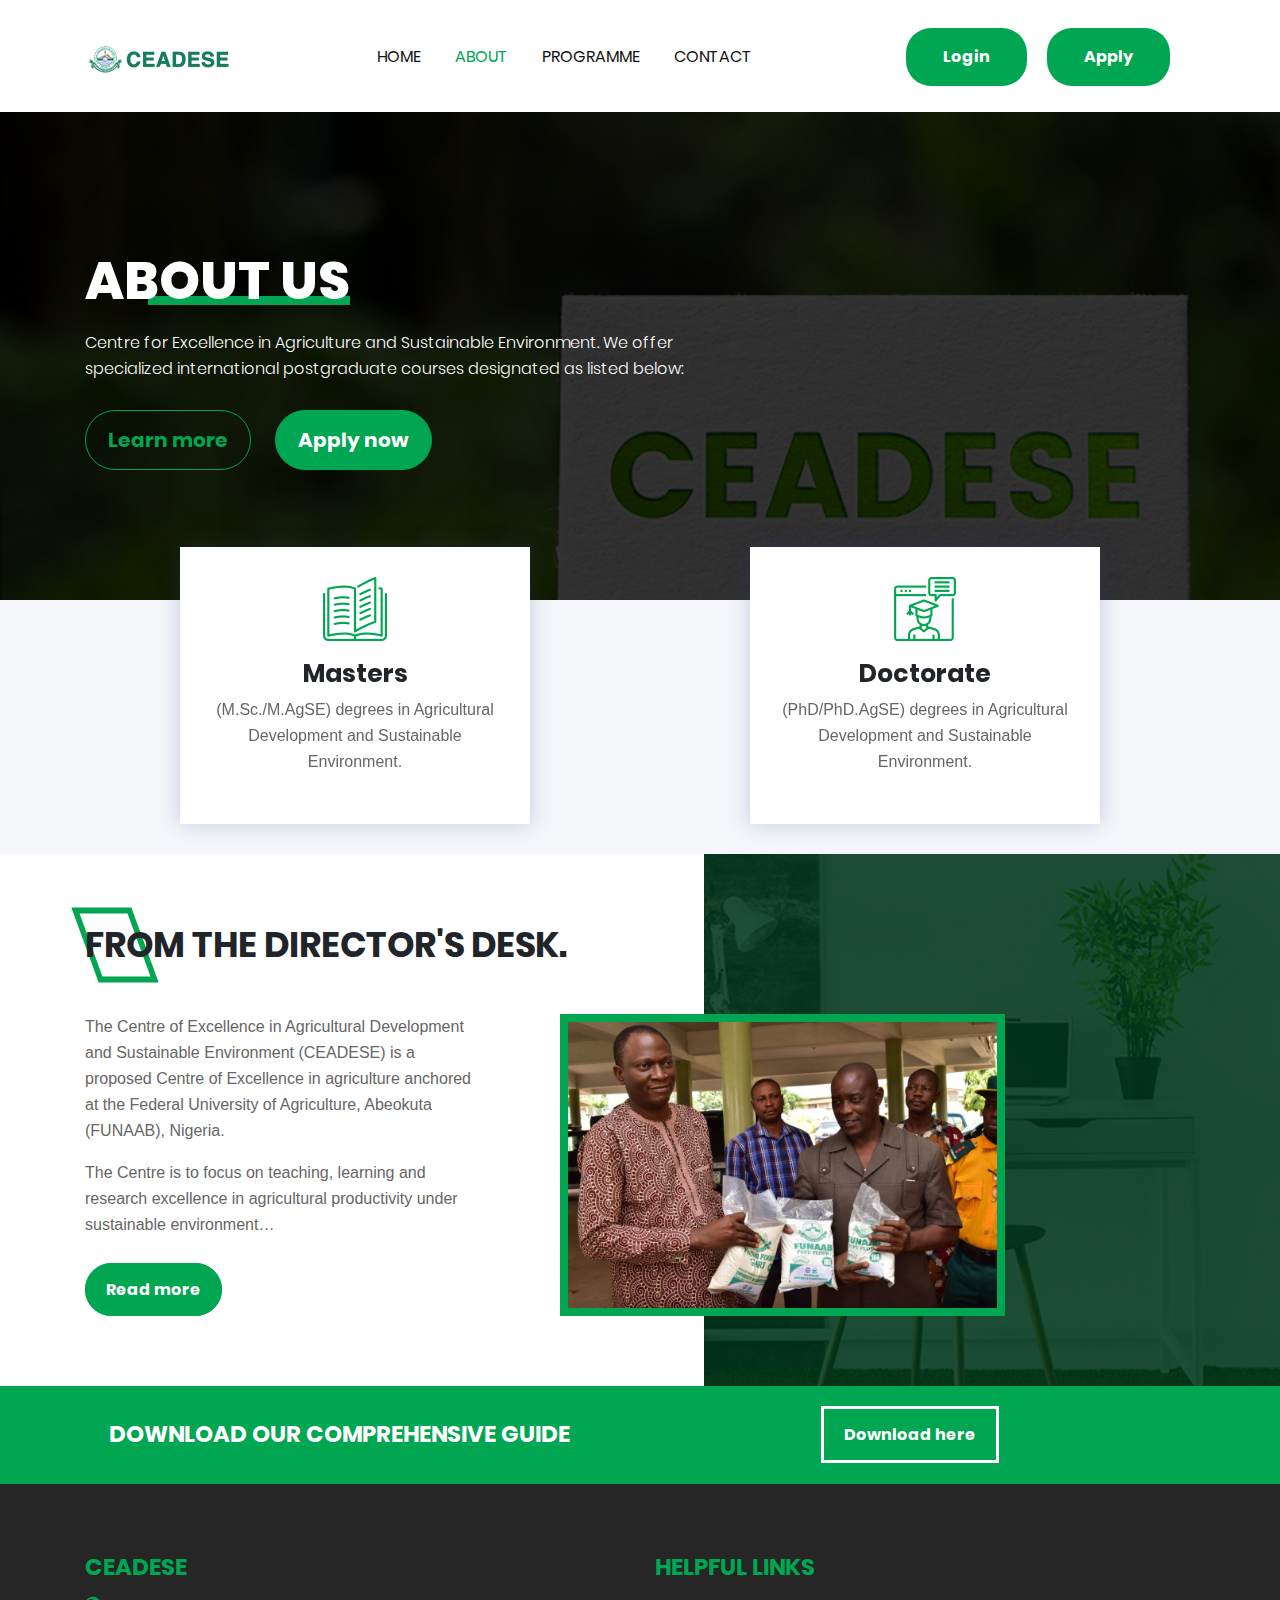
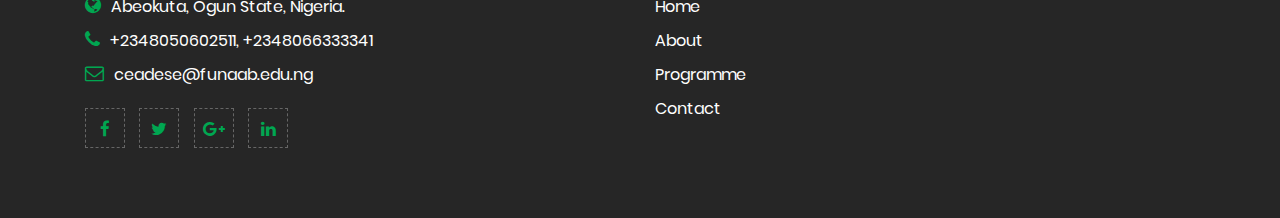
==== about.html @ 285dcae2 "Frontend design for CEADESE FUNAAB... Project by OLALINK TECHNOLOGY." ====
<!DOCTYPE html>
<html lang="en">

<head>
    <meta charset="UTF-8">
    <meta name="viewport" content="width=device-width, initial-scale=1, shrink-to-fit=no">
    <title>CEADESE About</title>
    <!--font-awesome icons link-->
    <link rel="stylesheet" href="css/font-awesome.min.css">

    <!-- Bootstrap CSS -->
    <link rel="stylesheet" href="css/bootstrap.min.css">
    <link rel="stylesheet" href="css/slick.css">
    <link rel="stylesheet" href="css/venobox.css">
    <link rel="stylesheet" href="css/style.css">
    <link rel="stylesheet" href="css/responsive.css">
</head>

<body id="inner">
    <!-- NAVBER AREA START -->
    <nav class="navbar navbar-expand-lg navbar-light bg-light sticky-top">
        <div class="container">
            <a class="navbar-brand" href="index.html"><img src="images/logoc.png" alt="logo"></a>
            <button class="navbar-toggler" type="button" data-toggle="collapse" data-target="#navbarSupportedContent" aria-controls="navbarSupportedContent" aria-expanded="false" aria-label="Toggle navigation">
                <i class="fa fa-bars" aria-hidden="true"></i>
            </button>

            <div class="collapse navbar-collapse menu-main" id="navbarSupportedContent">
                <ul class="navbar-nav ml-auto menu-item">
                    <li class="nav-item">
                        <a class="nav-link " href="index.html">HOME</a>
                    </li>
                    <li class="nav-item">
                        <a class="nav-link status" href="about.html">ABOUT</a>
                    </li>
                    <li class="nav-item">
                        <a class="nav-link" href="course.html">PROGRAMME</a>
                    </li>
                    <li class="nav-item">
                        <a class="nav-link" href="contact.html">CONTACT</a>
                    </li>    
                </ul>
                <ul class="navbar-nav ml-auto menu-item">
                    <li class="nav-item new_navbtn" style="padding:0 20px 0 20px;">
                        <a class="nav-link" href="apply.html">Login</a>
                    </li>
                    <li class="nav-item new_navbtn" style="margin-left: 20px; padding:0 20px 0 20px;">
                        <a class="nav-link" href="apply.html" >Apply</a>
                    </li>
                </ul>
            </div>
        </div>
    </nav>
    <!-- NAVBER AREA END -->
  
    <!-- BANNER AREA START -->
    <section id="banner">

        <div class="full_slider">
            <div class="slider">
                <div class="container prob">
                    <div class="row">
                        <div class="col-lg-12">
                            <div class="bnr_text">
                                <h1> ABOUT US</h1>
                                <p>Centre for Excellence in Agriculture and Sustainable Environment.  We offer specialized international postgraduate courses designated as listed below:</p>
                                <a class="start_course" href="apply.html">Learn more</a>
                                <a class="start_course1" href="apply.html">Apply now</a>

                            </div>
                        </div>
                    </div>
                </div>
            </div>
            
        </div>
    </section>
    <!-- BANNER AREA END -->

    <br>
    <br>

     <!-- OVERVIEW AREA START -->
     <section id="overview">
        <div class="top-a">
            <div class="container">
                <div class="row">
                    <div class="col-lg-4 col-md-6 col-sm-10 m-sm-auto text-center">
                        <div class="overview-item">
                            <img src="images/over2.png" alt="overview-img">
                            <h3>Masters  </h3>
                            <p>(M.Sc./M.AgSE) degrees in Agricultural Development and Sustainable Environment.</p>                           
                        </div>
                    </div>
                    <div class="col-lg-4 col-md-6 col-sm-10 m-sm-auto text-center">
                        <div class="overview-item">
                            <img src="images/over3.png" alt="overview-img">
                            <h3> Doctorate  </h3>
                            <p>(PhD/PhD.AgSE) degrees in Agricultural Development and Sustainable Environment.</p>
                        </div>
                    </div>
                </div>
            </div>
        </div>
    </section>
    <!-- OVERVIEW AREA END -->

    <!-- ABOUT AREA START -->
    <section id="about">
        <div class="backtotop">
            <a href="#banner"><i class="fa fa-chevron-up" aria-hidden="true"></i></a>
        </div>
        <div class="container zindex">
            <div class="row">
                <div class="col-lg-12 header-style mobile-device">
                    <h3>FROM THE DIRECTOR'S DESK<span>.</span></h3>
                </div>
            </div>
            <div class="row">
                <div class="col-lg-10">
                    <div class="row">
                        <div class="col-lg-6 about-text mobile-device2">
                           
                            <p>The Centre of Excellence in Agricultural Development and Sustainable Environment (CEADESE) is a proposed Centre of Excellence in agriculture anchored at the Federal University of Agriculture, Abeokuta (FUNAAB), Nigeria. </p>
                            <p class="a-p-b">The Centre is to focus on teaching, learning and research excellence in agricultural productivity under sustainable environment…</p>
                            <a class="venobox"  href="https://ceadese.unaab.edu.ng/beta/">
                                Read more</a>
                        </div>
                        <div class="col-lg-6 about-img">
                            <img src="images/dir2.jpeg" alt="about-img" class="img-fluid w-100">
                        
                        </div>
                    </div>
                </div>
            </div>
        </div>
    </section>
    <!-- ABOUT AREA END -->
     <!-- INSTRUCTOR AREA START -->
     <section id="instructor">
        <div class="container">
            <div class="row">
                <div class="col-lg-7 col-sm-12 col-md-8 m-auto">
                    <div class="in-item">
                        <h3>Download our comprehensive guide</h3>
                    </div>
                </div>
                <div class="col-lg-4 col-sm-5 col-md-3 m-sm-auto in-btn-pa in-item">
                    <a href="#">Download here</a>
                </div>
            </div>
        </div>
    </section>
    <!-- INSTRUCTOR AREA END -->

    <!-- FOOTER AREA START -->
    <section id="footer">
        <div class="container">
            <div class="row">
                <div class="col-lg-6 col-sm-6 footer-text">
                    <div class="links">
                        <h3>CEADESE</h3>
                        <ul>
                            <li><a href="#" class="mov-it2"><i class="fa fa-globe" aria-hidden="true"></i>
                                    Abeokuta, Ogun State, Nigeria.</a></li>
                            <li><a href="#" class="mov-it2"><i class="fa fa-phone" aria-hidden="true"></i>
                                +2348050602511, +2348066333341</a></li>
                            <li><a href="#" class="mov-it2"><i class="fa fa-envelope-o" aria-hidden="true"></i>
                                ceadese@funaab.edu.ng</a></li>
                        </ul>
                        <div class="footer-social">
                            <a href="#"><i class="fa fa-facebook" aria-hidden="true"></i></a>
                            <a href="#"><i class="fa fa-twitter" aria-hidden="true"></i></a>
                            <a href="#"><i class="fa fa-google-plus" aria-hidden="true"></i></a>
                            <a href="#"><i class="fa fa-linkedin" aria-hidden="true"></i></a>
                        </div>
                    </div>
                </div>
                <div class="col-lg-3 col-sm-6 footer-text">
                    <div class="links">
                        <h3>HELPFUL LINKS</h3>
                        <ul>
                            <li><a href="index.html">Home</a></li>
                            <li><a href="about.html">About</a></li>
                            <li><a href="course.html">Programme</a></li>
                            <li><a href="contact.html">Contact</a></li>
                        </ul>
                    </div>
                </div>
            </div>
        </div>
    </section>
    <!-- FOOTER AREA END -->

    <!-- Optional JavaScript -->
    <script src="js/jquery-3.3.1.min.js"></script>
    <script src="js/bootstrap.min.js"></script>
    <script src="js/slick.min.js"></script>
    <script src="js/jquery.isotope.min.js"></script>
    <script src="js/venobox.min.js"></script>
    <script src="js/countdown.min.js"></script>
    <script src="js/calender.js"></script>
    <script src="js/custom.js"></script>
</body>
</html>
---- css/venobox.css ----
/* ------ venobox.css --------*/
.vbox-overlay *, .vbox-overlay *:before, .vbox-overlay *:after{
    -webkit-backface-visibility: hidden;
    -webkit-box-sizing:border-box;
    -moz-box-sizing:border-box;
    box-sizing:border-box;

}
.vbox-overlay{
    display: -webkit-flex;
    display: flex;
    -webkit-flex-direction: column;
    flex-direction: column;
    -webkit-justify-content: center;
    justify-content: center;
    -webkit-align-items: center;
    align-items: center;
    position: fixed;
    left: 0;
    top: 0;
    bottom: 0;
    right: 0;
    z-index: 1040;
    -webkit-transform:translateZ(1000px);
    transform: translateZ(1000px);
    transform-style: preserve-3d;
}

/* ----- navigation ----- */
.vbox-title{
    width: 100%;
    height: 40px;
    float: left;
    text-align: center;
    line-height: 28px;
    font-size: 12px;
    padding: 6px 40px;
    overflow: hidden;
    position: fixed;
    display: none;
    left: 0;
    z-index: 1050;
}
.vbox-close{
    cursor: pointer;
    position: fixed;
    top: -1px;
    right: 0;
    width: 50px;
    height: 40px;
    padding: 6px;
    display: block;
    background-position:10px center;
    overflow: hidden;
    font-size: 24px;
    line-height: 1;
    text-align: center;
    z-index: 1050;
}
.vbox-num{
    cursor: pointer;
    position: fixed;
    left: 0;
    height: 40px;
    display: block;
    overflow: hidden;
    line-height: 28px;
    font-size: 12px;
    padding: 6px 10px;
    display: none;
    z-index: 1050;
}
/* ----- navigation ARROWS ----- */
.vbox-next, .vbox-prev{
    position: fixed;
    top: 50%;
    margin-top: -15px;
    overflow: hidden;
    cursor: pointer;
    display: block;
    width: 45px;
    height: 45px;
    z-index: 1050;
}
.vbox-next span, .vbox-prev span{
    position: relative;
    width: 20px;
    height: 20px;
    border: 2px solid transparent;
    border-top-color: #B6B6B6;
    border-right-color: #B6B6B6;
    text-indent: -100px;
    position: absolute;
    top: 8px;
    display: block;
}
.vbox-prev{
    left: 15px;
}
.vbox-next{
    right: 15px;
}
.vbox-prev span{
    left: 10px;
    -ms-transform: rotate(-135deg);
    -webkit-transform: rotate(-135deg);
    transform: rotate(-135deg);
}
.vbox-next span{
    -ms-transform: rotate(45deg);
    -webkit-transform: rotate(45deg);
    transform: rotate(45deg);
    right: 10px;
}
/* ------- inline window ------ */
.vbox-inline{
    width: 420px;
    height: 315px;
    height: 70vh;
    padding: 10px;
    background: #fff;
    margin: 0 auto;
    overflow: auto;
    text-align: left;
}
/* ------- Video & iFrames window ------ */
.venoframe{
    max-width: 100%;
    width: 100%;
    border: none;
    width: 100%;
    height: 260px;
    height: 70vh;
}
.venoframe.vbvid{
    height: 260px;
}
@media (min-width: 768px) {
    .venoframe, .vbox-inline{
        width: 90%;
        height: 360px;
        height: 70vh;
    }
    .venoframe.vbvid{
        width: 640px;
        height: 360px;
    }
}
@media (min-width: 992px) {
    .venoframe, .vbox-inline{
        max-width: 1200px;
        width: 80%;
        height: 540px;
        height: 70vh;
    }
    .venoframe.vbvid{
        width: 960px;
        height: 540px;
    }
}
/* 
Please do NOT edit this part! 
or at least read this note: http://i.imgur.com/7C0ws9e.gif
*/
.vbox-open{
    overflow: hidden;
}
.vbox-container{
    position: absolute;
    left: 0;
    right: 0;
    top: 0;
    bottom: 0;
    overflow-x: hidden;
    overflow-y: scroll;
    overflow-scrolling: touch;
    -webkit-overflow-scrolling: touch;
    z-index: 20;
    max-height: 100%;

}

.vbox-content{
    text-align: center;
    float: left;
    width: 100%;
    position: relative;
    overflow: hidden;
    padding: 20px 10px;
}
.vbox-container img{
    max-width: 100%;
    height: auto;
}
.figlio{
    box-shadow: 0 0 12px rgba(0,0,0,0.19), 0 6px 6px rgba(0,0,0,0.23);
    max-width: 100%;
    text-align: initial;
}
img.figlio{
    -webkit-user-select: none;
-khtml-user-select: none;
-moz-user-select: none;
-o-user-select: none;
user-select: none;
}
.vbox-content.swipe-left{
    margin-left: -200px !important;
}
.vbox-content.swipe-right{
    margin-left: 200px !important;
}
.animated{
    webkit-transition: margin 300ms ease-out;
    transition: margin 300ms ease-out;
}
.animate-in{
    opacity: 1;
}
.animate-out{
    opacity: 0;
}
/* ---------- preloader ----------
 * SPINKIT 
 * http://tobiasahlin.com/spinkit/
-------------------------------- */
.sk-double-bounce,.sk-rotating-plane{width:40px;height:40px;margin:40px auto}.sk-rotating-plane{background-color:#333;-webkit-animation:sk-rotatePlane 1.2s infinite ease-in-out;animation:sk-rotatePlane 1.2s infinite ease-in-out}@-webkit-keyframes sk-rotatePlane{0%{-webkit-transform:perspective(120px) rotateX(0) rotateY(0);transform:perspective(120px) rotateX(0) rotateY(0)}50%{-webkit-transform:perspective(120px) rotateX(-180.1deg) rotateY(0);transform:perspective(120px) rotateX(-180.1deg) rotateY(0)}100%{-webkit-transform:perspective(120px) rotateX(-180deg) rotateY(-179.9deg);transform:perspective(120px) rotateX(-180deg) rotateY(-179.9deg)}}@keyframes sk-rotatePlane{0%{-webkit-transform:perspective(120px) rotateX(0) rotateY(0);transform:perspective(120px) rotateX(0) rotateY(0)}50%{-webkit-transform:perspective(120px) rotateX(-180.1deg) rotateY(0);transform:perspective(120px) rotateX(-180.1deg) rotateY(0)}100%{-webkit-transform:perspective(120px) rotateX(-180deg) rotateY(-179.9deg);transform:perspective(120px) rotateX(-180deg) rotateY(-179.9deg)}}.sk-double-bounce{position:relative}.sk-double-bounce .sk-child{width:100%;height:100%;border-radius:50%;background-color:#333;opacity:.6;position:absolute;top:0;left:0;-webkit-animation:sk-doubleBounce 2s infinite ease-in-out;animation:sk-doubleBounce 2s infinite ease-in-out}.sk-chasing-dots .sk-child,.sk-spinner-pulse,.sk-three-bounce .sk-child{background-color:#333;border-radius:100%}.sk-double-bounce .sk-double-bounce2{-webkit-animation-delay:-1s;animation-delay:-1s}@-webkit-keyframes sk-doubleBounce{0%,100%{-webkit-transform:scale(0);transform:scale(0)}50%{-webkit-transform:scale(1);transform:scale(1)}}@keyframes sk-doubleBounce{0%,100%{-webkit-transform:scale(0);transform:scale(0)}50%{-webkit-transform:scale(1);transform:scale(1)}}.sk-wave{margin:40px auto;width:50px;height:40px;text-align:center;font-size:10px}.sk-wave .sk-rect{background-color:#333;height:100%;width:6px;display:inline-block;-webkit-animation:sk-waveStretchDelay 1.2s infinite ease-in-out;animation:sk-waveStretchDelay 1.2s infinite ease-in-out}.sk-wave .sk-rect1{-webkit-animation-delay:-1.2s;animation-delay:-1.2s}.sk-wave .sk-rect2{-webkit-animation-delay:-1.1s;animation-delay:-1.1s}.sk-wave .sk-rect3{-webkit-animation-delay:-1s;animation-delay:-1s}.sk-wave .sk-rect4{-webkit-animation-delay:-.9s;animation-delay:-.9s}.sk-wave .sk-rect5{-webkit-animation-delay:-.8s;animation-delay:-.8s}@-webkit-keyframes sk-waveStretchDelay{0%,100%,40%{-webkit-transform:scaleY(.4);transform:scaleY(.4)}20%{-webkit-transform:scaleY(1);transform:scaleY(1)}}@keyframes sk-waveStretchDelay{0%,100%,40%{-webkit-transform:scaleY(.4);transform:scaleY(.4)}20%{-webkit-transform:scaleY(1);transform:scaleY(1)}}.sk-wandering-cubes{margin:40px auto;width:40px;height:40px;position:relative}.sk-wandering-cubes .sk-cube{background-color:#333;width:10px;height:10px;position:absolute;top:0;left:0;-webkit-animation:sk-wanderingCube 1.8s ease-in-out -1.8s infinite both;animation:sk-wanderingCube 1.8s ease-in-out -1.8s infinite both}.sk-chasing-dots,.sk-spinner-pulse{width:40px;height:40px;margin:40px auto}.sk-wandering-cubes .sk-cube2{-webkit-animation-delay:-.9s;animation-delay:-.9s}@-webkit-keyframes sk-wanderingCube{0%{-webkit-transform:rotate(0);transform:rotate(0)}25%{-webkit-transform:translateX(30px) rotate(-90deg) scale(.5);transform:translateX(30px) rotate(-90deg) scale(.5)}50%{-webkit-transform:translateX(30px) translateY(30px) rotate(-179deg);transform:translateX(30px) translateY(30px) rotate(-179deg)}50.1%{-webkit-transform:translateX(30px) translateY(30px) rotate(-180deg);transform:translateX(30px) translateY(30px) rotate(-180deg)}75%{-webkit-transform:translateX(0) translateY(30px) rotate(-270deg) scale(.5);transform:translateX(0) translateY(30px) rotate(-270deg) scale(.5)}100%{-webkit-transform:rotate(-360deg);transform:rotate(-360deg)}}@keyframes sk-wanderingCube{0%{-webkit-transform:rotate(0);transform:rotate(0)}25%{-webkit-transform:translateX(30px) rotate(-90deg) scale(.5);transform:translateX(30px) rotate(-90deg) scale(.5)}50%{-webkit-transform:translateX(30px) translateY(30px) rotate(-179deg);transform:translateX(30px) translateY(30px) rotate(-179deg)}50.1%{-webkit-transform:translateX(30px) translateY(30px) rotate(-180deg);transform:translateX(30px) translateY(30px) rotate(-180deg)}75%{-webkit-transform:translateX(0) translateY(30px) rotate(-270deg) scale(.5);transform:translateX(0) translateY(30px) rotate(-270deg) scale(.5)}100%{-webkit-transform:rotate(-360deg);transform:rotate(-360deg)}}.sk-spinner-pulse{-webkit-animation:sk-pulseScaleOut 1s infinite ease-in-out;animation:sk-pulseScaleOut 1s infinite ease-in-out}@-webkit-keyframes sk-pulseScaleOut{0%{-webkit-transform:scale(0);transform:scale(0)}100%{-webkit-transform:scale(1);transform:scale(1);opacity:0}}@keyframes sk-pulseScaleOut{0%{-webkit-transform:scale(0);transform:scale(0)}100%{-webkit-transform:scale(1);transform:scale(1);opacity:0}}.sk-chasing-dots{position:relative;text-align:center;-webkit-animation:sk-chasingDotsRotate 2s infinite linear;animation:sk-chasingDotsRotate 2s infinite linear}.sk-chasing-dots .sk-child{width:60%;height:60%;display:inline-block;position:absolute;top:0;-webkit-animation:sk-chasingDotsBounce 2s infinite ease-in-out;animation:sk-chasingDotsBounce 2s infinite ease-in-out}.sk-chasing-dots .sk-dot2{top:auto;bottom:0;-webkit-animation-delay:-1s;animation-delay:-1s}@-webkit-keyframes sk-chasingDotsRotate{100%{-webkit-transform:rotate(360deg);transform:rotate(360deg)}}@keyframes sk-chasingDotsRotate{100%{-webkit-transform:rotate(360deg);transform:rotate(360deg)}}@-webkit-keyframes sk-chasingDotsBounce{0%,100%{-webkit-transform:scale(0);transform:scale(0)}50%{-webkit-transform:scale(1);transform:scale(1)}}@keyframes sk-chasingDotsBounce{0%,100%{-webkit-transform:scale(0);transform:scale(0)}50%{-webkit-transform:scale(1);transform:scale(1)}}.sk-three-bounce{margin:40px auto;width:80px;text-align:center}.sk-three-bounce .sk-child{width:20px;height:20px;display:inline-block;-webkit-animation:sk-three-bounce 1.4s ease-in-out 0s infinite both;animation:sk-three-bounce 1.4s ease-in-out 0s infinite both}.sk-circle .sk-child:before,.sk-fading-circle .sk-circle:before{display:block;border-radius:100%;content:'';background-color:#333}.sk-three-bounce .sk-bounce1{-webkit-animation-delay:-.32s;animation-delay:-.32s}.sk-three-bounce .sk-bounce2{-webkit-animation-delay:-.16s;animation-delay:-.16s}@-webkit-keyframes sk-three-bounce{0%,100%,80%{-webkit-transform:scale(0);transform:scale(0)}40%{-webkit-transform:scale(1);transform:scale(1)}}@keyframes sk-three-bounce{0%,100%,80%{-webkit-transform:scale(0);transform:scale(0)}40%{-webkit-transform:scale(1);transform:scale(1)}}.sk-circle{margin:40px auto;width:40px;height:40px;position:relative}.sk-circle .sk-child{width:100%;height:100%;position:absolute;left:0;top:0}.sk-circle .sk-child:before{margin:0 auto;width:15%;height:15%;-webkit-animation:sk-circleBounceDelay 1.2s infinite ease-in-out both;animation:sk-circleBounceDelay 1.2s infinite ease-in-out both}.sk-circle .sk-circle2{-webkit-transform:rotate(30deg);-ms-transform:rotate(30deg);transform:rotate(30deg)}.sk-circle .sk-circle3{-webkit-transform:rotate(60deg);-ms-transform:rotate(60deg);transform:rotate(60deg)}.sk-circle .sk-circle4{-webkit-transform:rotate(90deg);-ms-transform:rotate(90deg);transform:rotate(90deg)}.sk-circle .sk-circle5{-webkit-transform:rotate(120deg);-ms-transform:rotate(120deg);transform:rotate(120deg)}.sk-circle .sk-circle6{-webkit-transform:rotate(150deg);-ms-transform:rotate(150deg);transform:rotate(150deg)}.sk-circle .sk-circle7{-webkit-transform:rotate(180deg);-ms-transform:rotate(180deg);transform:rotate(180deg)}.sk-circle .sk-circle8{-webkit-transform:rotate(210deg);-ms-transform:rotate(210deg);transform:rotate(210deg)}.sk-circle .sk-circle9{-webkit-transform:rotate(240deg);-ms-transform:rotate(240deg);transform:rotate(240deg)}.sk-circle .sk-circle10{-webkit-transform:rotate(270deg);-ms-transform:rotate(270deg);transform:rotate(270deg)}.sk-circle .sk-circle11{-webkit-transform:rotate(300deg);-ms-transform:rotate(300deg);transform:rotate(300deg)}.sk-circle .sk-circle12{-webkit-transform:rotate(330deg);-ms-transform:rotate(330deg);transform:rotate(330deg)}.sk-circle .sk-circle2:before{-webkit-animation-delay:-1.1s;animation-delay:-1.1s}.sk-circle .sk-circle3:before{-webkit-animation-delay:-1s;animation-delay:-1s}.sk-circle .sk-circle4:before{-webkit-animation-delay:-.9s;animation-delay:-.9s}.sk-circle .sk-circle5:before{-webkit-animation-delay:-.8s;animation-delay:-.8s}.sk-circle .sk-circle6:before{-webkit-animation-delay:-.7s;animation-delay:-.7s}.sk-circle .sk-circle7:before{-webkit-animation-delay:-.6s;animation-delay:-.6s}.sk-circle .sk-circle8:before{-webkit-animation-delay:-.5s;animation-delay:-.5s}.sk-circle .sk-circle9:before{-webkit-animation-delay:-.4s;animation-delay:-.4s}.sk-circle .sk-circle10:before{-webkit-animation-delay:-.3s;animation-delay:-.3s}.sk-circle .sk-circle11:before{-webkit-animation-delay:-.2s;animation-delay:-.2s}.sk-circle .sk-circle12:before{-webkit-animation-delay:-.1s;animation-delay:-.1s}@-webkit-keyframes sk-circleBounceDelay{0%,100%,80%{-webkit-transform:scale(0);transform:scale(0)}40%{-webkit-transform:scale(1);transform:scale(1)}}@keyframes sk-circleBounceDelay{0%,100%,80%{-webkit-transform:scale(0);transform:scale(0)}40%{-webkit-transform:scale(1);transform:scale(1)}}.sk-cube-grid{width:40px;height:40px;margin:40px auto}.sk-cube-grid .sk-cube{width:33.33%;height:33.33%;background-color:#333;float:left;-webkit-animation:sk-cubeGridScaleDelay 1.3s infinite ease-in-out;animation:sk-cubeGridScaleDelay 1.3s infinite ease-in-out}.sk-cube-grid .sk-cube1{-webkit-animation-delay:.2s;animation-delay:.2s}.sk-cube-grid .sk-cube2{-webkit-animation-delay:.3s;animation-delay:.3s}.sk-cube-grid .sk-cube3{-webkit-animation-delay:.4s;animation-delay:.4s}.sk-cube-grid .sk-cube4{-webkit-animation-delay:.1s;animation-delay:.1s}.sk-cube-grid .sk-cube5{-webkit-animation-delay:.2s;animation-delay:.2s}.sk-cube-grid .sk-cube6{-webkit-animation-delay:.3s;animation-delay:.3s}.sk-cube-grid .sk-cube7{-webkit-animation-delay:0ms;animation-delay:0ms}.sk-cube-grid .sk-cube8{-webkit-animation-delay:.1s;animation-delay:.1s}.sk-cube-grid .sk-cube9{-webkit-animation-delay:.2s;animation-delay:.2s}@-webkit-keyframes sk-cubeGridScaleDelay{0%,100%,70%{-webkit-transform:scale3D(1,1,1);transform:scale3D(1,1,1)}35%{-webkit-transform:scale3D(0,0,1);transform:scale3D(0,0,1)}}@keyframes sk-cubeGridScaleDelay{0%,100%,70%{-webkit-transform:scale3D(1,1,1);transform:scale3D(1,1,1)}35%{-webkit-transform:scale3D(0,0,1);transform:scale3D(0,0,1)}}.sk-fading-circle{margin:40px auto;width:40px;height:40px;position:relative}.sk-fading-circle .sk-circle{width:100%;height:100%;position:absolute;left:0;top:0}.sk-fading-circle .sk-circle:before{margin:0 auto;width:15%;height:15%;-webkit-animation:sk-circleFadeDelay 1.2s infinite ease-in-out both;animation:sk-circleFadeDelay 1.2s infinite ease-in-out both}.sk-fading-circle .sk-circle2{-webkit-transform:rotate(30deg);-ms-transform:rotate(30deg);transform:rotate(30deg)}.sk-fading-circle .sk-circle3{-webkit-transform:rotate(60deg);-ms-transform:rotate(60deg);transform:rotate(60deg)}.sk-fading-circle .sk-circle4{-webkit-transform:rotate(90deg);-ms-transform:rotate(90deg);transform:rotate(90deg)}.sk-fading-circle .sk-circle5{-webkit-transform:rotate(120deg);-ms-transform:rotate(120deg);transform:rotate(120deg)}.sk-fading-circle .sk-circle6{-webkit-transform:rotate(150deg);-ms-transform:rotate(150deg);transform:rotate(150deg)}.sk-fading-circle .sk-circle7{-webkit-transform:rotate(180deg);-ms-transform:rotate(180deg);transform:rotate(180deg)}.sk-fading-circle .sk-circle8{-webkit-transform:rotate(210deg);-ms-transform:rotate(210deg);transform:rotate(210deg)}.sk-fading-circle .sk-circle9{-webkit-transform:rotate(240deg);-ms-transform:rotate(240deg);transform:rotate(240deg)}.sk-fading-circle .sk-circle10{-webkit-transform:rotate(270deg);-ms-transform:rotate(270deg);transform:rotate(270deg)}.sk-fading-circle .sk-circle11{-webkit-transform:rotate(300deg);-ms-transform:rotate(300deg);transform:rotate(300deg)}.sk-fading-circle .sk-circle12{-webkit-transform:rotate(330deg);-ms-transform:rotate(330deg);transform:rotate(330deg)}.sk-fading-circle .sk-circle2:before{-webkit-animation-delay:-1.1s;animation-delay:-1.1s}.sk-fading-circle .sk-circle3:before{-webkit-animation-delay:-1s;animation-delay:-1s}.sk-fading-circle .sk-circle4:before{-webkit-animation-delay:-.9s;animation-delay:-.9s}.sk-fading-circle .sk-circle5:before{-webkit-animation-delay:-.8s;animation-delay:-.8s}.sk-fading-circle .sk-circle6:before{-webkit-animation-delay:-.7s;animation-delay:-.7s}.sk-fading-circle .sk-circle7:before{-webkit-animation-delay:-.6s;animation-delay:-.6s}.sk-fading-circle .sk-circle8:before{-webkit-animation-delay:-.5s;animation-delay:-.5s}.sk-fading-circle .sk-circle9:before{-webkit-animation-delay:-.4s;animation-delay:-.4s}.sk-fading-circle .sk-circle10:before{-webkit-animation-delay:-.3s;animation-delay:-.3s}.sk-fading-circle .sk-circle11:before{-webkit-animation-delay:-.2s;animation-delay:-.2s}.sk-fading-circle .sk-circle12:before{-webkit-animation-delay:-.1s;animation-delay:-.1s}@-webkit-keyframes sk-circleFadeDelay{0%,100%,39%{opacity:0}40%{opacity:1}}@keyframes sk-circleFadeDelay{0%,100%,39%{opacity:0}40%{opacity:1}}.sk-folding-cube{margin:40px auto;width:40px;height:40px;position:relative;-webkit-transform:rotateZ(45deg);transform:rotateZ(45deg)}.sk-folding-cube .sk-cube{float:left;width:50%;height:50%;position:relative;-webkit-transform:scale(1.1);-ms-transform:scale(1.1);transform:scale(1.1)}.sk-folding-cube .sk-cube:before{content:'';position:absolute;top:0;left:0;width:100%;height:100%;background-color:#333;-webkit-animation:sk-foldCubeAngle 2.4s infinite linear both;animation:sk-foldCubeAngle 2.4s infinite linear both;-webkit-transform-origin:100% 100%;-ms-transform-origin:100% 100%;transform-origin:100% 100%}.sk-folding-cube .sk-cube2{-webkit-transform:scale(1.1) rotateZ(90deg);transform:scale(1.1) rotateZ(90deg)}.sk-folding-cube .sk-cube3{-webkit-transform:scale(1.1) rotateZ(180deg);transform:scale(1.1) rotateZ(180deg)}.sk-folding-cube .sk-cube4{-webkit-transform:scale(1.1) rotateZ(270deg);transform:scale(1.1) rotateZ(270deg)}.sk-folding-cube .sk-cube2:before{-webkit-animation-delay:.3s;animation-delay:.3s}.sk-folding-cube .sk-cube3:before{-webkit-animation-delay:.6s;animation-delay:.6s}.sk-folding-cube .sk-cube4:before{-webkit-animation-delay:.9s;animation-delay:.9s}@-webkit-keyframes sk-foldCubeAngle{0%,10%{-webkit-transform:perspective(140px) rotateX(-180deg);transform:perspective(140px) rotateX(-180deg);opacity:0}25%,75%{-webkit-transform:perspective(140px) rotateX(0);transform:perspective(140px) rotateX(0);opacity:1}100%,90%{-webkit-transform:perspective(140px) rotateY(180deg);transform:perspective(140px) rotateY(180deg);opacity:0}}@keyframes sk-foldCubeAngle{0%,10%{-webkit-transform:perspective(140px) rotateX(-180deg);transform:perspective(140px) rotateX(-180deg);opacity:0}25%,75%{-webkit-transform:perspective(140px) rotateX(0);transform:perspective(140px) rotateX(0);opacity:1}100%,90%{-webkit-transform:perspective(140px) rotateY(180deg);transform:perspective(140px) rotateY(180deg);opacity:0}}
---- css/style.css ----
* {
    margin: 0;
    padding: 0;
    outline: 0;
}

ul,
li {
    list-style-type: none;
}

a,
a:hover {
    text-decoration: none;
    outline: 0;
}

a:focus {
    text-decoration: none;
    outline: 0;
}

.zindex {
    position: relative;
    z-index: 99;
}

.clr {
    clear: both;
}

@font-face {
    src: url(../fonts/Poppins-Bold.ttf);
    font-family: pb;
}

@font-face {
    src: url(../fonts/Poppins-ExtraBold.ttf);
    font-family: peb;
}

@font-face {
    src: url(../fonts/Poppins-Regular.ttf);
    font-family: pr;
}

@font-face {
    src: url(../fonts/Poppins-Light.ttf);
    font-family: pl;
}

/* Preloader Part */
.preload-main {
    position: fixed;
    width: 100%;
    height: 100%;
    background: #131313;
    z-index: 9999999;
    overflow: hidden;
    top: 0;
    left: 0;
}


.preloader {
    position: absolute;
    width: 65px;
    top: 50%;
    left: 50%;
    -webkit-transform: translate(-50%, -50%);
    -ms-transform: translate(-50%, -50%);
    transform: translate(-50%, -50%);
}

.preloader p {
    font-size: 18px;
    font-family: pb;
    color: white;
    padding-bottom: 10px;
}

.preloader span {
    position: absolute;
    display: block;
    bottom: 0;
    width: 9px;
    height: 5px;
    border-radius: 5px;
    background: #00a651;
    -webkit-animation: preloader 2s infinite ease-in-out;
    animation: preloader 2s infinite ease-in-out;
}

.preloader span:nth-child(2) {
    left: 11px;
    -webkit-animation-delay: 200ms;
    animation-delay: 200ms;
}

.preloader span:nth-child(3) {
    left: 22px;
    -webkit-animation-delay: 400ms;
    animation-delay: 400ms;
}

.preloader span:nth-child(4) {
    left: 33px;
    -webkit-animation-delay: 600ms;
    animation-delay: 600ms;
}

.preloader span:nth-child(5) {
    left: 44px;
    -webkit-animation-delay: 800ms;
    animation-delay: 800ms;
}

.preloader span:nth-child(6) {
    left: 55px;
    -webkit-animation-delay: 1000ms;
    animation-delay: 1000ms;
}

@-webkit-keyframes preloader {
    0% {
        height: 5px;
        -webkit-transform: translateY(0);
        transform: translateY(0);
        background: #00a651;
    }

    25% {
        height: 30px;
        -webkit-transform: translateY(15px);
        transform: translateY(15px);
        background: #00a651;
    }

    50%,
    100% {
        height: 5px;
        -webkit-transform: translateY(0);
        transform: translateY(0);
        background: #00a651;
    }
}

@keyframes preloader {
    0% {
        height: 5px;
        -webkit-transform: translateY(0);
        transform: translateY(0);
        background: #00a651;
    }

    25% {
        height: 30px;
        -webkit-transform: translateY(15px);
        transform: translateY(15px);
        background: #00a651;
    }

    50%,
    100% {
        height: 5px;
        -webkit-transform: translateY(0);
        transform: translateY(0);
        background: #00a651;
    }
}

/* breadcrumb Part */
#breadcrumb {
    padding: 30px 0;
}

.yellow {
    background: #fff3cd;
    padding-top: 20px;
    padding-bottom: 20px;
    margin-bottom: 0;
}

.yellow li a {
    color: #373a6d;
    font-size: 18px;
    font-family: pb;
}

/* Version 2 */
.particles-js-canvas-el {
    position: absolute;
    width: 100%;
    height: 100%;
    top: 0;
}

#index2 .full_slider .slick-dots {
    display: none;
}

#index2 .bnr_text {
    padding-bottom: 170px;
}

/* Version 3 */
#index3 .slider {
    background: none;
}

#index3 #banner {
    background: url(../images/banner2.jpg) left top no-repeat;
    background-size: cover;
}

#index3 .full_slider .slick-dots {
    display: none;
}

#index3 .bnr_text {
    padding-bottom: 170px;
}

/** Login start **/
.logoss {
    font-size: 26px;
    font-family: peb;
    color: white;
}

.logoss:hover {
    color: white;
}

.login-12 {
    top: 0;
    width: 100%;
    bottom: 0;
    min-height: 100vh;
    z-index: 999;
    opacity: 1;
    position: relative;
    display: -webkit-box;
    display: -moz-box;
    display: -ms-flexbox;
    display: -webkit-flex;
    display: flex;
    justify-content: center;
    align-items: center;
    padding: 30px 0;
    background: #363535;
}

.login-12 .login-inner-form {
    color: #272323;
    text-align: center;
}

.login-12 .col-pad-0 {
    padding: 0;
}

.login-12 .login-inner-form .details p {
    color: #fff;
    font-weight: 400;
    font-size: 15px;
}

.login-12 .login-inner-form .details p a {
    margin-left: 3px;
    color: #fff;
    font-family: pb;
}

.login-12 .login-inner-form .details p {
    margin-bottom: 0;
}

.login-12 .login-inner-form .details {
    padding: 30px 0 30px 60px;
}

.login-12 .bg-img {
    background-size: cover;
    width: 100%;
    bottom: 0;
    border-radius: 10px;
    padding: 80px 20px;
    background: #00a651;
    margin: 30px 0;
    right: -60px;
    z-index: 999;
}

.login-box-12 {
    margin: 0 200px 0 150px;
    max-width: 700px;
    border-radius: 10px;
    background: rgba(0, 0, 0, 0.06);
    background-size: cover;
    top: 0;
    bottom: 0;
    opacity: 1;
    text-align: center;
}

.login-12 .btn-outline {
    border-radius: 3px;
    padding: 6px 30px 6px 30px;
    color: #ff574d;
    background: #fff;
    letter-spacing: 1px;
    font-size: 14px;
    font-weight: 600;
}

.login-12 .none-2 {
    display: none;
}

.login-12 .btn-outline:hover {
    background: #ecebeb;
    text-decoration: none;
}

.login-12 .login-inner-form h3 {
    margin: 0 0 25px;
    font-size: 25px;
    font-family: pb;
    color: white;
}

.login-12 .login-inner-form .form-group {
    margin-bottom: 20px;
}

.login-12 .login-inner-form .input-text {
    outline: none;
    width: 100%;
    padding: 10px 20px;
    font-size: 15px;
    outline: 0;
    font-weight: 500;
    color: #717171;
    height: 45px;
    border-radius: 3px;
    border: 1px solid #dbdbdb;
    box-shadow: 0 1px 3px 0 rgba(0, 0, 0, .06);
}

.login-12 .login-inner-form .btn-md {
    cursor: pointer;
    padding: 10px 50px 8px 50px;
    height: 45px;
    letter-spacing: 1px;
    font-size: 14px;
    font-weight: 600;
    font-family: 'Open Sans', sans-serif;
    border-radius: 3px;
}

.login-12 .bg-img .social-list li {
    display: inline-block;
    font-size: 16px;
}

.login-12 .bg-img .logo {
    height: 30px;
    margin-bottom: 20px;
}

.login-12 .bg-img p {
    font-size: 15px;
    color: #fff;
    margin-bottom: 30px;
}

.login-12 .bg-img .btn-sm {
    padding: 6px 20px 6px 20px;
    font-size: 13px;
}

.login-12 .bg-img .social-list {
    margin-top: 35px;
    padding: 0;
}

.login-12 .bg-img .social-list li a {
    margin: 0 5px;
    font-size: 20px;
    color: #fff;
    border-radius: 3px;
    display: inline-block;
}

.login-12 .bg-img .social-list li a:hover {
    color: #ecebeb;
}

.login-12 .login-inner-form input[type=checkbox],
input[type=radio] {
    margin-right: 3px;
}

.login-12 .login-inner-form button:focus {
    outline: none;
    outline: 0 auto -webkit-focus-ring-color;
}

.login-12 .login-inner-form .btn-theme.focus,
.btn-theme:focus {
    box-shadow: none;
}

.login-12 .login-inner-form .btn-theme {
    background: #00a651;
    font-size: 16px;
    font-family: pb;
    border: none;
    color: #fff;
}

.login-12 .login-inner-form .btn-theme:hover {
    background: #00a651;
    box-shadow: 0 0 35px rgba(0, 0, 0, 0.1);
}

.login-12 .login-inner-form .terms {
    margin-left: 3px;
}

.login-12 .login-inner-form .checkbox {
    margin-bottom: 20px;
    font-size: 14px;
}

.login-12 .login-inner-form .form-check {
    float: left;
    margin-bottom: 0;
}

.login-12 .login-inner-form .form-check a {
    color: #717171;
    float: right;
}

.login-12 .login-inner-form .form-check-input {
    position: absolute;
    margin-left: 0;
}

.login-12 .login-inner-form .form-check label::before {
    content: "";
    display: inline-block;
    position: absolute;
    width: 17px;
    height: 17px;
    margin-left: -25px;
    border: 1px solid #c5c3c3;
    border-radius: 3px;
    background-color: #fff;
}

.login-12 .login-inner-form .form-check-label {
    padding-left: 25px;
    margin-bottom: 0;
    font-size: 14px;
    color: #fff;
}

.login-12 .login-inner-form .checkbox-theme input[type="checkbox"]:checked + label::before {
    background-color: #00a651;
    border-color: #00a651;
}

.login-12 .login-inner-form input[type=checkbox]:checked + label:before {
    font-weight: 300;
    color: #f3f3f3;
    line-height: 15px;
    font-size: 14px;
    content: "\2713";
}

.login-12 .login-inner-form input[type=checkbox],
input[type=radio] {
    margin-top: 4px;
}

.login-12 .login-inner-form .checkbox a {
    font-size: 14px;
    color: #00a651;
    float: right;
}

/** MEDIA **/
@media (max-width: 992px) {
    .login-12 .none-992 {
        display: none;
    }

    .login-12 .pad-0 {
        padding: 0;
    }

    .login-12 .login-box-12 {
        margin: 0 auto;
        max-width: 400px;
    }

    .login-12 .login-inner-form .details {
        padding: 30px;
    }
}

/** Login end **/

/*===========================
1.0 *** HEADER AREA START ***
=============================*/
#header {
    background: #181b20;
    padding: 20px 0;
}

.header-item a span {
    color: white;
}

.header-item a span i {
    color: #00a651;
    font-size: 17px;
    padding-right: 5px;
}

.social-logo {
    padding-right: 32px;
}

.social-logo i {
    width: 32px;
    height: 32px;
    line-height: 32px;
    text-align: center;
    color: white;
    border: 2px solid #fff;
    margin-right: 10px;
    -webkit-transition: all linear .3s;
    -o-transition: all linear .3s;
    transition: all linear .3s;

}

.social-logo i:hover {
    background: #00a651;
    color: white;
    border: 1px solid #00a651;
}

/*===========================
2.0 *** NAVBER AREA START ***
=============================*/
.navbar {
    width: 100%;
    padding-top: 28px;
    -weebkit-transition: all linear .3s;
    -webkit-transition: all linear .3s;
    -o-transition: all linear .3s;
    transition: all linear .3s;
    background: white !important;
    padding-bottom: 26px;
    position: relative;
}

.menu-item {
    padding-right: 25px;
}

.navbar-light .navbar-nav .nav-link {
    color: #131313;
    font-family: pr;
    font-size: 16px;
    -webkit-transition: all linear .3s;
    -o-transition: all linear .3s;
    transition: all linear .3s;
    position: relative;
    margin: 9px;
}

.navbar-light .navbar-nav .nav-link:hover {
    color: #00a651;
    cursor: pointer;
}

.nav-link i {
    font-size: 19px;
}

.navbar-light .navbar-brand {
    color: #363535;
    font-family: peb;
    font-size: 30px;
    -webkit-transition: all linear .3s;
    -o-transition: all linear .3s;
    transition: all linear .3s;

}

.navbar-light .navbar-brand b {
    color: #00a651;
}

.nav-bg {
    background: white !important;
    -webkit-box-shadow: 0 6px 30px -18px;
    box-shadow: 0 6px 30px -18px;
    position: fixed;
    -webkit-animation: smooth 1s;
    animation: smooth 1s;

}

@-webkit-keyframes smooth {
    from {
        top: -50px;
    }

    to {
        top: 0px;
    }
}

@keyframes smooth {
    from {
        top: -50px;
    }

    to {
        top: 0px;
    }
}

.nav-bg .navbar-brand {
    color: #363535;
    font-size: 30px;
    -webkit-transition: all linear .3s;
    -o-transition: all linear .3s;
    transition: all linear .3s;
}

.nav-bg .navbar-brand:hover {
    color: #363535;
}

.nav-bg .navbar-nav .nav-link {
    color: #363535;
}

.navbar-light .navbar-nav .nav-link.active {
    color: #00a651;
}

.new_navbtn {
    background: #00a651;
    border-radius: 25px;

}
.new_navbtn1 {
    background: none;
    border: 2px solid #00a651;
    border-radius: 25px;

}

.nav-item button {
    background: none;
    border: none;
    outline: 0;
}

.nav-item button:focus {
    outline: 0;
}

.new_navbtn a {
    color: white !important;
    font-family: pb !important;
}

.new_navbtn1 a {
    color: #00a651 !important;
    font-family: pb !important;
}

#search {
    position: fixed;
    top: 0px;
    left: 0px;
    width: 100%;
    height: 100%;
    background-color: rgba(0, 0, 0, 0.9);
    -webkit-transition: all 0.5s ease-in-out;
    -o-transition: all 0.5s ease-in-out;
    transition: all 0.5s ease-in-out;
    -webkit-transform: translate(0px, -100%) scale(0, 0);
    -ms-transform: translate(0px, -100%) scale(0, 0);
    transform: translate(0px, -100%) scale(0, 0);
    opacity: 0;
    z-index: 99999999;
}

#search.open {
    -webkit-transform: translate(0px, 0px) scale(1, 1);
    -ms-transform: translate(0px, 0px) scale(1, 1);
    transform: translate(0px, 0px) scale(1, 1);
    opacity: 1;
}

#search input[type="search"] {
    position: absolute;
    top: 50%;
    width: 100%;
    color: rgb(255, 255, 255);
    background: rgba(0, 0, 0, 0);
    font-size: 60px;
    font-weight: 300;
    text-align: center;
    border: 0px;
    margin: 0px auto;
    margin-top: -51px;
    padding-left: 30px;
    padding-right: 30px;
    outline: none;
}

#search .btn {
    position: absolute;
    top: 50%;
    left: 50%;
    font-family: pb;
    margin-top: 61px;
    margin-left: -45px;
    background: #00a651;
    border-color: #00a651;
}

#search .btn {
    padding: 13px 20px;
    font-size: 18px;
}

#search .close {
    position: fixed;
    top: 15px;
    right: 14px;
    color: #fff;
    background-color: #00a651;
    border-color: #00a651;
    opacity: 1;
    padding: 5px 15px 10px 15px;
    font-size: 30px;
}

.modal-title {
    font-size: 26px;
    font-family: pb;
}

.modal-body {
    padding: 40px 0;
}

.modal-body p {
    font-size: 21px;
    font-family: pr;
    color: #363535;
}

.modal-body h3 {
    font-size: 23px;
    font-family: pr;
    color: #363535;
    padding-top: 30px;
}

.cols-btn {
    background: #131313;
    font-size: 16px;
    font-family: pb;
}

.cols-btn:hover {
    background: #131313;
}

.cols-btn2 {
    background: #00a651;
    font-size: 16px;
    font-family: pb;
    border: 1px solid #00a651;
}

.cols-btn2:hover {
    border: 1px solid #00a651;
    background: #00a651;
}

.status {
    color: #00a651 !important;
}

/*===========================
3.0 *** BANNER AREA START ***
=============================*/
.full_slider {
    position: relative;
}

.slider {
    background: url(../images/bannera.jpg) left top no-repeat;
    background-size: cover;
    position: relative;
    z-index: 1;
}

.contact-slider {
    background: url(../images/contact-info.jpg) left top no-repeat;
    background-size: cover;
    position: relative;
    z-index: 1;
}

.slider1 {
    background: url(../images/bannerb.jpg) left top no-repeat;
    background-size: cover;
    position: relative;
    z-index: 1;
}

.slider2 {
    background: url(../images/bannerc.jpg) left top no-repeat;
    background-size: cover;
    position: relative;
    z-index: 1;
}

.slider:before {
    position: absolute;
    content: "";
    height: 100%;
    width: 100%;
    background-color: rgba(0, 0, 0, 0.8);
    left: 0;
    top: 0;
    z-index: -1;
}

.left_arrow {
    color: #f1f1f1;
    position: absolute;
    font-size: 28px;
    top: 50%;
    left: 50px;
    z-index: 99;
    width: 60px;
    height: 60px;
    border-radius: 50%;
    border: 1px dashed #f1f1f1;
    cursor: pointer;
    line-height: 60px;
    text-align: center;
    -webkit-transform: translateY(-50%);
    -ms-transform: translateY(-50%);
    transform: translateY(-50%);
    -webkit-transition: all linear .5s;
    -ms-transition: all linear .5s;
    -mos-transition: all linear .5s;
    -o-transition: all linear .5s;
}

.left_arrow:hover {
    border: 1px dashed #00a651;
    color: #00a651;
}

.right_arrow {
    color: #f1f1f1;
    position: absolute;
    font-size: 28px;
    top: 50%;
    right: 50px;
    z-index: 99;
    width: 60px;
    height: 60px;
    border-radius: 50%;
    border: 1px dashed #f1f1f1;
    cursor: pointer;
    line-height: 60px;
    text-align: center;
    -webkit-transform: translateY(-50%);
    -ms-transform: translateY(-50%);
    transform: translateY(-50%);
    -webkit-transition: all linear .5s;
    -ms-transition: all linear .5s;
    -mos-transition: all linear .5s;
    -o-transition: all linear .5s;
}

#inner .bnr_text {
    padding-bottom: 130px;
}

.right_arrow:hover {
    border: 1px dashed #00a651;
    color: #00a651;
}

.bnr_text {
    padding-top: 138px;
    padding-bottom: 200px;
    color: #fff;
}

.bnr_text h1 {
    font-size: 52px;
    text-transform: uppercase;
    padding-bottom: 10px;
    position: relative;
    display: inline-block;
    z-index: 1;
    font-family: peb;
}

.bnr_text h1::after {
    position: absolute;
    content: '';
    bottom: 17px;
    right: 0;
    width: 202px;
    height: 9px;
    background: #00a651;
    z-index: -1;
}

.bnr_text h1 span {
    font-size: 40px;
    display: block;
    color: #00a651;
    font-family: pr;
}

.bnr_text p {
    font-size: 16px;
    padding-bottom: 12px;
    padding-right: 510px;
    font-family: pl;
    line-height: 26px;
}


.bnr_text .start_course {
    text-decoration: none;
    color: #00a651;
    font-size: 20px;
    display: inline-block;
    font-family: pb;
    padding: 14px 22px;
    border-radius: 50px;
    border: 1px solid #00a651;
    margin-right: 20px;
    -webkit-transition: all linear .5s;
    -o-transition: all linear .5s;
    transition: all linear .5s;
    -webkit-transition: .5s;
    -moz-transition: .5s;
    -o-transition: .5s;
    -ms-transition: .5s;
    background: transparent;
}

.bnr_text .start_course:hover {
    background: #00a651;
    color: white;
}


.bnr_text .start_course1 {
    text-decoration: none;
    color: white;
    font-size: 20px;
    display: inline-block;
    font-family: pb;
    padding: 14px 22px;
    border-radius: 50px;
    border: 1px solid #00a651;
    background-color: #00a651;
    margin-right: 20px;
    -webkit-transition: all linear .5s;
    -o-transition: all linear .5s;
    transition: all linear .5s;
    -webkit-transition: .5s;
    -moz-transition: .5s;
    -o-transition: .5s;
    -ms-transition: .5s;
    /* background: transparent; */
}

.bnr_text .start_course1:hover {
    background: #00a651;
    color: black;
}

.slick-dots {
    display: none !important;
    padding-top: 8px;
    outline: 0;
    position: absolute;
    bottom: 117px;
    left: 300px;
}

.slick-dots li {
    display: inline-block !important;
    width: 15px;
    height: 15px;
    margin: 0 8px;
    background: none;
    border: 1px solid #00a651;
    border-radius: 50%;
    outline: 0;
}

.slick-dots li button {
    width: 100%;
    height: 100%;
    color: transparent;
    background: none;
    border: none;
    border-radius: 50%;
    outline: 0;
}

.slick-dots li.slick-active button {
    background: #00a651;
    outline: 0;

}

.slick-dots li.slick-active button:focus {
    outline: 0;

}

/*===========================
4.0 *** OVERVIEW AREA START ***
=============================*/
#overview {
    margin-top: -131px;
    background: #f4f6fa;
    padding: 30px 0;
}


.overview-item {
    background: white;
    padding: 30px;
    -webkit-box-shadow: 0 0 20px rgba(46, 59, 125, 0.23);
    position: relative;
}

.overview-item:after {
    position: absolute;
    content: '';
    left: 50%;
    bottom: 0;
    -webkit-transition: all linear .3s;
    -o-transition: all linear .3s;
    transition: all linear .3s;
    -webkit-transform: translateX(-50%);
    -ms-transform: translateX(-50%);
    transform: translateX(-50%);
    width: 0;
    height: 3px;
    background: #00a651;
}

.overview-item:hover:after {
    width: 100%;
}

.overview-item a i {
    border: 2px dashed #666;
    width: 40px;
    color: #131313;
    height: 40px;
    line-height: 40px;
    border-radius: 50%;
    -webkit-transition: all linear .3s;
    -o-transition: all linear .3s;
    transition: all linear .3s;
}

.overview-item a i:hover {
    border: 2px dashed #00a651;
    color: #00a651;
}

.overview-item h3 {
    font-size: 25px;
    font-family: pb;
    padding-top: 18px;
}

.overview-item p {
    font-size: 16px;
    color: #666;
    padding-bottom: 3px;
    line-height: 26px;
}

.pa-top {
    padding-top: 70px;
}

.oi-icon i {
    font-size: 23px;
    width: 50px;
    height: 50px;
    background: #00a651;
    color: white;
    -webkit-transition: all linear .3s;
    -o-transition: all linear .3s;
    transition: all linear .3s;
    line-height: 50px;
    text-align: center;
    border-radius: 50%;
}

.oi-item:hover .oi-icon i {
    -webkit-transform: scale(1.3);
    -ms-transform: scale(1.3);
    transform: scale(1.3);
}

.oi-text h3 {
    font-size: 21px;
    font-family: pb;
}

.oi-text p {
    font-size: 16px;
    color: #666;
    line-height: 25px;
}

.oi-text a {
    font-size: 16px;
    font-family: pb;
    color: #00a651;
    -webkit-transition: all linear .3s;
    -o-transition: all linear .3s;
    transition: all linear .3s;
}

.oi-text a i {
    -webkit-transition: all linear .3s;
    -o-transition: all linear .3s;
    transition: all linear .3s;
}

.oi-text a:hover i {
    padding-left: 7px;
}

.oi-item {
    margin-bottom: 40px;
}

/*===========================
5.0 *** ABOUT AREA START ***
=============================*/
#about {
    padding: 70px 0;
    background: url(../images/bannerd.jpg);
    background-color: #00a651;
    background-repeat: no-repeat;
    /* background-size: cover; */
    background-position: right;
    position: relative;
}

#about:after {
    position: absolute;
    content: '';
    top: 0;
    left: 0;
    width: 100%;
    height: 100%;
    background: rgba(0, 0, 0, 0.6);
    z-index: 1;
}

#about:before {
    position: absolute;
    content: '';
    top: 0;
    left: 0;
    width: 55%;
    height: 100%;
    background: white;
    z-index: 11;
}

.header-style {
    padding-bottom: 40px;
}

.header-style h3 {
    font-size: 35px;
    font-family: pb;
    position: relative;
    z-index: 1;
}

.header-style h3::after {
    position: absolute;
    content: '';
    top: 50%;
    -webkit-transform: translateY(-50%) skewX(20deg);
    -ms-transform: translateY(-50%) skewX(20deg);
    transform: translateY(-50%) skewX(20deg);
    left: 0;
    width: 60px;
    height: 75px;
    z-index: -1;
    border: 6px solid #00a651;
}

.about-text h3 {
    color: #131313;
    font-size: 22px;
    font-family: pb;

}

.about-text h4 {
    font-size: 19px;
    font-family: pr;
    color: #00a651;
    padding-bottom: 7px;
}

.about-text p {
    color: #666;
    font-size: 16px;
    line-height: 26px;
    padding-right: 47px;
}

.vid-over {
    position: absolute;
    content: '';
    top: 50%;
    left: 50%;
    -webkit-transform: translate(-50%, -50%);
    -ms-transform: translate(-50%, -50%);
    transform: translate(-50%, -50%);
}

.vid-over a i {
    background: white;
    width: 60px;
    height: 60px;
    border-radius: 50%;
    color: #131313;
    font-size: 19px;
    line-height: 60px;
    text-align: center;
    position: relative;
    z-index: 1;
    -webkit-transition: all linear .3s;
    -o-transition: all linear .3s;
    transition: all linear .3s;

}

.vid-over a i:after {
    position: absolute;
    content: '';
    background: rgba(255, 255, 255, 0.7);
    width: 70px;
    height: 70px;
    border-radius: 50%;
    text-align: center;
    top: 50%;
    left: 50%;
    -webkit-transform: translate(-50%, -50%);
    -ms-transform: translate(-50%, -50%);
    transform: translate(-50%, -50%);
    z-index: -1;
    -webkit-transition: all linear .3s;
    -o-transition: all linear .3s;
    transition: all linear .3s;

}

.vid-over a i:hover {
    background: #00a651;
    color: white;
}

.vid-over a i:hover:after {
    background: rgba(251, 170, 51, 0.7);
    color: white;
}

.about-img {
    position: relative;
}

.about-img img {
    border: 8px solid #00a651;
}

.about-text a {
    padding: 14px 20px;
    border-radius: 50px;
    color: white;
    background: #00a651;
    border: 1px solid #00a651;
    font-family: pb;
    font-size: 16px;
    -webkit-transition: all linear .3s;
    -o-transition: all linear .3s;
    transition: all linear .3s;
}

.about-text a:hover {
    background: none;
    color: #00a651;
    border: 1px solid #00a651;
}

.about-text a i {
    padding-right: 4px;
}

.a-p-b {
    padding-bottom: 24px;
}

.backtotop {
    position: fixed;
    right: 15px;
    bottom: 15px;
    z-index: 9999;
    display: none;
    -webkit-transition: all linear .3s;
    -o-transition: all linear .3s;
    transition: all linear .3s;
}

.backtotop i {
    color: #fff;
    text-align: center;
    font-size: 20px;
    line-height: 50px;
    width: 55px;
    height: 55px;
    background: #00a651;
    border: 1px solid #00a651;
    -webkit-transition: all linear .3s;
    -o-transition: all linear .3s;
    transition: all linear .3s;
    border-radius: 50%;
    -webkit-box-shadow: 0 19px 38px rgba(0, 0, 0, 0.30), 0 15px 12px rgba(0, 0, 0, 0.22);
    box-shadow: 0 19px 38px rgba(0, 0, 0, 0.30), 0 15px 12px rgba(0, 0, 0, 0.22);
}

.backtotop:hover i {
    cursor: pointer;
}

.vbox-overlay {
    z-index: 999999;
}

/*===========================
6.0 *** COURSE AREA START ***
=============================*/
#course {
    padding: 70px 0 0;
    background: #f4f6fa;
}

.course-head-text a {
    padding-top: 10px;
    font-size: 16px;
    color: #fd9a08;
    font-family: pb;
}

#portfolio {
    width: 100%;
    padding-bottom: 70px;
    background: #f4f6fa;
    padding-top: 30px;
}

.portfolioFilter {
    padding-bottom: 50px;
}

.portfolioFilter a {
    margin-right: 25px;
    color: #444444;
    font-weight: 600;
    text-transform: capitalize;
    text-decoration: none;
    display: inline-block;
    font-size: 15px;
    padding: 6px 15px;
    border-radius: 50px;
    -webkit-transition: all linear .3s;
    -o-transition: all linear .3s;
    transition: all linear .3s;
}

.portfolioFilter a:hover {
    background: #00a651;
    color: #fff;
}

.portfolioFilter a.current {
    background: #00a651;
    color: #fff;
}

.isotope-item {
    z-index: 2;
}

.isotope-hidden.isotope-item {
    pointer-events: none;
    z-index: 1;
}

.isotope,
.isotope .isotope-item {
    /* change duration value to whatever you like */
    -webkit-transition-duration: 0.8s;
    -o-transition-duration: 0.8s;
    transition-duration: 0.8s;
}

.isotope {
    -webkit-transition-property: height, width;
    -o-transition-property: height, width;
    transition-property: height, width;
}

.isotope .isotope-item {
    -webkit-transition-property: -webkit-transform, opacity;
    -webkit-transition-property: opacity, -webkit-transform;
    transition-property: opacity, -webkit-transform;
    -o-transition-property: transform, opacity;
    transition-property: transform, opacity;
    transition-property: transform, opacity, -webkit-transform;
}

.port-item {
    margin-bottom: 30px;
    background: white;
    -webkit-box-shadow: 0 0 20px rgba(46, 59, 125, 0.23);
    box-shadow: 0 0 20px rgba(46, 59, 125, 0.23);
    position: relative;
}

.port-item:after {
    position: absolute;
    content: '';
    left: 50%;
    bottom: 0;
    -webkit-transition: all linear .3s;
    -o-transition: all linear .3s;
    transition: all linear .3s;
    -webkit-transform: translateX(-50%);
    -ms-transform: translateX(-50%);
    transform: translateX(-50%);
    width: 0;
    height: 3px;
    background: #00a651;
}

.port-item:hover:after {
    width: 100%;
}

.news-items {
    margin-bottom: 45px;
}

.date-over {
    position: absolute;
    right: 30px;
    top: 10px;
}

.date-over span {
    font-family: pb;
}

.date-main {
    border: 2px solid #222831;
    padding: 2px 9px;
    color: #fff;
    background: #222831;
}

.date-over {
    color: white;
    font-size: 21px;
    font-family: pb;
}

.news-items {
    -webkit-transition: all linear .3s;
    -o-transition: all linear .3s;
    transition: all linear .3s;
    position: relative;
}

.news-text {
    padding: 10px 20px 20px;
}

.news-text h4 {
    font-size: 18px;
    font-family: pb;
    line-height: 33px;
    position: relative;
    padding-bottom: 8px;
}

.news-text h4::after {
    position: absolute;
    content: '';
    left: 0;
    bottom: 0;
    width: 40px;
    height: 2px;
    /* background: #00a651; */
}

.divide {
    font-size: 17px;
    font-family: pr;
    position: relative;
    padding-bottom: 7px;
}

.news-text p {
    line-height: 26px;
    padding-top: 8px;
    color: #666;
    padding-bottom: 16px;
}

.c-btn {
    padding: 14px 20px;
    border: 2px dashed #ffa015;
    border-radius: 50px;
    color: #ffa015;
    font-family: pb;
    -webkit-transition: all linear .3s;
    -o-transition: all linear .3s;
    transition: all linear .3s;
}

.c-btn:hover {
    background: #00a651;
    border: 1px solid #00a651;
    color: #fff;
}

.news-items:hover {
    -webkit-box-shadow: 0 0 20px rgba(46, 59, 125, 0.23);
}

.on-date {
    padding-top: 8px;
}

.teacher-image {
    margin-top: -64px;
    padding-left: 20px;
}

.teacher-image img {
    border: 5px solid #00a651;
    border-radius: 50%;
    background: #00a651;
}

.overlay-img {
    border-bottom: 6px solid #00a651;

}

.dynamic {
    padding-top: 30px;
}

.dynamic a span {
    color: #666;
    padding-right: 13px;
}

.star {
    padding-top: 6px;
}

.star i {
    color: #00a651;
}

.star span {
    color: #666;
}

/*===========================
7.0 *** COUNT AREA START ***
=============================*/
#count {
    background: url(../images/counter.jpg);
    background-position: center;
    background-size: cover;
    background-repeat: no-repeat;
    padding: 50px 0;
    background-attachment: fixed;
    position: relative;
}

#count:after {
    position: absolute;
    content: '';
    top: 0;
    left: 0;
    background: rgba(19, 19, 19, 0.8);
    width: 100%;
    height: 100%;
}

.c-item {
    border: 2px dashed #00a651;
    padding: 15px 0;
}

.c-number {
    font-size: 25px;
    font-family: pr;
    color: white;
    padding-top: 8px;
    display: block;
}

.c-item i {
    font-size: 36px;
    color: #00a651;
    padding-top: 10px;
    padding-bottom: 7px;
}

.c-data {
    padding-top: 5px;
}

.c-data span {
    font-size: 16px;
    font-family: pb;
    color: #00a651;
}

/*===========================
8.0 *** EVENT AREA START ***
=============================*/
#event {
    padding: 70px 0;
    background: #f4f6fa;
}

.event-padding {
    padding-top: 25px;
}

.calendar {
    margin: auto;
    font-family: 'Muli', sans-serif;
    font-weight: 400;
}

.calendar_content,
.calendar_weekdays,
.calendar_header {
    position: relative;
    overflow: hidden;
}

.calendar_weekdays div {
    display: inline-block;
    vertical-align: top;
}

.calendar_weekdays div,
.calendar_content div {
    width: 14.28571%;
    overflow: hidden;
    text-align: center;
    background-color: transparent;
    color: #6f6f6f;
    font-size: 20px;
}

.calendar_content div {
    border: 1px solid transparent;
    float: left;
    width: 40px;
    height: 40px;
    line-height: 40px;
    border-radius: 50%;
    margin: 2px 2px 15px;
}

.calendar_content div:hover {
    border: 1px solid #00a651;
    cursor: default;
}

.calendar_content div.blank:hover {
    cursor: default;
    border: 1px solid transparent;
}

.calendar_content div.past-date {
    color: #d5d5d5;
}

.calendar_content div.today {
    font-family: pb;
    font-size: 20px;
    color: #fff !important;
    border: 1px solid #00a651;
    background: #00a651;
    border-radius: 50%;
    width: 40px;
    line-height: 40px;
    height: 40px;

}

.calendar_content div.selected {
    background-color: #00a651;
}

.calendar_header {
    width: 100%;
    text-align: center;
}

.calendar_header h2 {
    padding: 0 10px;
    font-family: pr;
    font-size: 22px;
    color: #00a651;
    float: left;
    width: 70%;
    margin: 0 0 16px;
}

button.switch-month {
    background-color: transparent;
    padding: 0;
    outline: none;
    border: none;
    color: #b2b1b1;
    float: left;
    width: 15%;
    -webkit-transition: color .2s;
    -o-transition: color .2s;
    transition: color .2s;
}

button.switch-month:hover {
    color: #00a651;
}

.left-pa {
    padding-left: 20px;
}

.event-cata {
    background: #f4f4f4;
}

.event-cata h3 {
    font-size: 20px;
    font-family: pb;
    color: #131313;
    padding: 20px 0 20px 20px;
}

.event-arrow {
    position: relative;
}

.arrowss {
    position: absolute;
    top: 50%;
    -webkit-transform: translateY(-50%);
    -ms-transform: translateY(-50%);
    transform: translateY(-50%);
}

.event-arrow i {
    width: 40px;
    height: 40px;
    line-height: 40px;
    margin-bottom: 15px;
    background: #00a651;
    color: white;
    text-align: center;
}

.event1 {
    padding: 20px 0;
    background: white !important;
}

.event-time {
    border: 2px dashed #00a651;
    padding: 11px 0;

}

.event-time b {
    font-size: 22px;
    color: #00a651;
}

.mash span {
    font-size: 17px;
    color: #666;
}

.event-infos h4 {
    font-size: 19px;
    font-family: pr;
}

.edata {
    padding-top: 7px;
}

.event-infos a {
    font-size: 16px;
    color: #00a651;
    font-family: pb;
}

.event-infos a:hover {
    margin-right: 5px;
}

.edata span {
    color: #666;
    font-family: pr;
    margin-right: 15px;
}

.edata span i {
    padding-right: 3px;
}

.event2 {
    background: #f4f6fa !important;
}

/*===========================
9.0 *** TEACHER AREA START ***
=============================*/
#teacher {
    padding: 70px 0;
}

.t-pa-top {
    padding-top: 25px;
}

.teacher-hide {
    display: none;
}

.teacher-main {
    position: relative;
    -webkit-transition: all linear .4s;
    -o-transition: all linear .4s;
    transition: all linear .4s;
}

.teacher-main img {
    border-radius: 30% 70% 70% 30% / 30% 30% 70% 70%;
    border: 5px solid #00a651;
    position: relative;
}

.teacher-main:hover .teacher-overlay {
    -webkit-transform: scale(1);
    -ms-transform: scale(1);
    transform: scale(1);
}

.teacher-overlay {
    position: absolute;
    content: '';
    top: 0;
    left: 0;
    width: 100%;
    height: 100%;
    background: rgba(248, 155, 18, 0.7);
    border-radius: 30% 70% 70% 30% / 30% 30% 70% 70%;
    -webkit-transform: scale(0);
    -ms-transform: scale(0);
    transform: scale(0);
    -webkit-transition: all linear .4s;
    -o-transition: all linear .4s;
    transition: all linear .4s;
}

.teacher-icon {
    position: relative;
    top: 50%;
    -webkit-transform: translateY(-50%);
    -ms-transform: translateY(-50%);
    transform: translateY(-50%);
}

.teacher-icon i {
    font-size: 19px;
    color: white;
    margin-right: 10px;
}

.teacher-info h3 {
    padding-top: 25px;
    font-family: pr;
    font-size: 24px;
    padding-bottom: 6px;
}

.t-icon i {
    font-size: 20px;
    color: white;
}

.teacher-btn {
    padding-top: 25px;
}

.teacher-btn a {
    padding: 14px 20px;
    background: none;
    border: 2px dashed #00a651;
    color: #00a651;
    font-family: pb;
    font-size: 16px;
    -webkit-transition: all linear .3s;
    -o-transition: all linear .3s;
    transition: all linear .3s;
}

.teacher-btn a:hover {
    background: #00a651;
    color: white;
}

/*===========================
10.0 *** DISCOUNT AREA START ***
=============================*/
#discount {
    padding: 70px 0;
    background: url(../images/contact-info.jpg);
    background-size: cover;
    background-repeat: no-repeat;
    background-position: center;
    position: relative;
}

#discount::after {
    position: absolute;
    content: '';
    top: 0;
    left: 0;
    width: 100%;
    height: 100%;
    background: rgba(28, 27, 27, 0.8);
}

.h-s2 h3::after {
    border: 6px solid #00a651;
}

.h-s2 {
    color: white;
}

.dis-text h3 {
    font-size: 25px;
    font-family: pr;
    color: white;
}

.dis-text h3 span {
    font-family: peb;
    color: #f8b552;
}

.dis-text a {
    padding: 14px 20px;
    background: #00a651;
    color: white;
    font-size: 16px;
    font-family: pb;
    border-radius: 50px;
}

.count-item h2 {
    font-family: pb;
    color: #00a651;
}

.coun p {
    padding-right: 0 !important;
    color: #00a651;
}

.coun {
    border: 3px dashed #666;
    padding-top: 20px;
}

.text-down {
    padding-top: 8px;
}

.text-down span {
    font-size: 16px;
    font-family: pr;

}

.text-down span a {
    font-size: 16px;
    font-family: pb;
    color: #00a651;
}

.dis-text h4 {
    font-family: pb;
    font-size: 23px;
    color: #fff;
    padding-bottom: 8px;
    padding-top: 5px;
}

.luanch {
    padding-top: 50px;
}

.differ {
    font-size: 16px;
    line-height: 26px;
    color: white;
    font-family: pr;
    padding-right: 13px;
    padding-bottom: 14px;
}

.dis-form {
    background: white;
    padding: 25px 30px;
}

.dis-form h3 {
    font-family: pb;
    color: #00a651;
    font-size: 23px;
}

.a-btn {
    padding: 10px 15px;
    font-family: pb;
    font-size: 16px;
}

label {
    font-size: 16px;
    color: #666;
    font-family: pr;
}

/*===========================
11.0 *** PRICE AREA START ***
=============================*/
#price {
    padding: 70px 0;
}

.price-item {
    padding: 25px 5px 0;
    background: white;
    border: 3px dashed #e0e0e0;
    -webkit-transition: all linear .3s;
    -o-transition: all linear .3s;
    transition: all linear .3s;
}

.price-item:hover {
    border: 3px dashed #00a651;
}

.price-item h3 {
    font-size: 23px;
    font-family: pb;
    padding-top: 5px;
}

.cl {
    color: #666;
    font-family: pr;
    font-size: 16px;
    display: block;
}

.price-item img {
    padding-bottom: 10px;
}

.price-tag {
    display: inline-block;
}

.price-tag span {
    padding-bottom: 20px;
    display: block;
    padding-top: 12px;
    font-size: 30px;
    color: #363535;
    font-family: pb;
}

.price-btn {
    padding-top: 30px;
}

.gap-p p {
    font-size: 16px;
    color: #666;
}

.price-btn a {
    border: 1px solid white;
    background: #00a651;
    padding: 15px 20px;
    font-size: 16px;
    font-family: pb;
    color: white;
}

.price-tag2 {
    display: inline-block;
    padding-left: 10px;
    padding-top: 17px;
    text-align: left;
}

.price-tag2 span {
    display: block;
    font-family: pr;
}

.sty-span {
    position: relative;
    padding-bottom: 3px;
}

.sty-span:after {
    position: absolute;
    content: '';
    left: 0;
    bottom: 0;
    width: 25px;
    height: 2px;
    background: #00a651;
}

/*===========================
12.0 *** COMMENT AREA START ***
=============================*/
#comment {
    padding: 70px 0;
    background: #f4f6fa;
}

.back-bg {
    background: white;
}

.comment-text-item p {
    font-size: 16px;
    padding-top: 9px;
    line-height: 26px;
    font-family: pr;
}

.slick-padding {
    padding-top: 30px;
    padding-right: 30px;
}

.slick-padding h3 {
    font-size: 23px;
    color: #363535;
    font-family: pb;
}

.slick-padding2 {
    position: relative;
}

.slider-overlay {
    position: absolute;
    left: 0;
    top: 0;
    width: 100%;
    height: 100%;
    z-index: 1;
}

.slider-img-main {
    padding: 20px 0;
}

.aar {
    position: absolute;
    right: 16px;
    bottom: 20px;
    background: rgba(251, 170, 51, 0.8);
    width: 60px;
    height: 60px;
    color: white;
    line-height: 60px;
    font-size: 23px;
    text-align: center;
}

.aal {
    position: absolute;
    left: 16px;
    top: 21px;
    background: rgba(251, 170, 51, 0.8);
    width: 60px;
    height: 60px;
    color: white;
    line-height: 60px;
    font-size: 23px;
    text-align: center;
}

.comment-text-item p i {
    font-size: 19px;
    color: #00a651;
}

.comment-text-main {
    position: relative;
}

.comment-text-main .slick-dots {
    bottom: -90px !important;
    right: 0;
}

/*===========================
13.0 *** BLOG AREA START ***
=============================*/
#blog {
    padding: 70px 0;
}

.blog-item {
    background: white;
    -webkit-transition: all linear .2s;
    -o-transition: all linear .2s;
    transition: all linear .2s;
    border: 3px dashed #dddddd;
}

.dynamic2 {
    padding-top: 15px;
}

.dynamic2 a {
    font-size: 16px;
    color: #363535;
    padding-right: 10px;
    font-family: pr;
}

.blog-head {
    padding-bottom: 24px;
}

.blog-img {
    position: relative;
}

.blog-img img {
    height: 100%;
    border-left: 4px solid #facf90;
}

.blog-over {
    position: absolute;
    top: 0;
    left: 0;
    width: 100%;
    height: 100%;
    background: rgba(0, 0, 0, 0.6);
    text-align: center;
    opacity: 0;
    -webkit-transition: all linear .3s;
    -o-transition: all linear .3s;
    transition: all linear .3s;
}

.blog-over i {
    width: 40px;
    height: 40px;
    font-size: 23px;
    background: #fff;
    border-radius: 50%;
    line-height: 40px;
    color: #eaad13;
    position: relative;
    top: 50%;
    -webkit-transform: translateY(-50%);
    -ms-transform: translateY(-50%);
    transform: translateY(-50%);
}

.blog-text {
    padding: 11px 0 0;
    background: #fff;
}

.blog-item h3 {
    font-size: 19px;
    padding-top: 10px;
    font-family: pb;
    line-height: 30px;
    color: #363535;
    -webkit-transition: all linear .3s;
    -o-transition: all linear .3s;
    transition: all linear .3s;
    padding-right: 25px;
}

.blog-item p {
    padding-top: 5px;
    font-size: 16px;
    font-family: pr;
    color: #444;
    line-height: 25px;
    padding-bottom: 0px;
    padding-right: 20px;
}

.poster .ad-p {
    padding-top: 22px;
}

.poster .ad-p p {
    line-height: 10px;
}

.poster p {
    color: #777777;
    font-size: 16px;
    line-height: 30px;
    padding-top: 0;
    padding-bottom: 0;
    text-transform: capitalize;
}

.blog-btn {
    font-size: 16px;
    color: #00a651;
    font-family: pb;
    -webkit-transition: all linear .3s;
    -o-transition: all linear .3s;
    transition: all linear .3s;
}

.blog-item i {
    vertical-align: middle;
}

.blog-item:hover .blog-over {
    opacity: 1;
}

.blog-text2 {
    padding: 10px 0;
}

.blog-item .extra1 {
    float: right;
    padding-right: 30px;
}

.blog-item .extra11 {
    float: left;
}

.blog-text2 span {
    color: #777777;
    font-size: 14px;
    text-transform: capitalize;
}

.blog-text2 h3 {
    padding-bottom: 2px;
    padding-top: 6px;
}

.blog-text2 a {
    font-size: 16px;
    font-family: pb;
    color: #00a651;
}

.blog-right-item {
    padding-bottom: 35px;
}

.browse {
    padding: 60px 0 20px;
}

.browse a {
    border: 2px dashed #00a651;
    color: #00a651;
    padding: 15px 21px;
    font-size: 16px;
    font-family: pb;
    -webkit-transition: all linear .3s;
    -o-transition: all linear .3s;
    transition: all linear .3s;
}

.browse a:hover {
    background: #00a651;
    color: white;
}

/*===========================
14.0 *** BRAND AREA START ***
=============================*/
#brand {
    padding: 30px 0;
    background: white;
}

.market-item {
    padding: 30px;
}

.slick-center market-item img {
    -webkit-transform: scale(1.3);
    -ms-transform: scale(1.3);
    transform: scale(1.3);
}

/*===========================
15.0 *** INSTRUCTOR AREA START ***
=============================*/
#instructor {
    background: #00a651;
    padding: 35px;
}

.in-item h3 {
    color: white;
    font-size: 23px;
    font-family: pb;
    text-transform: uppercase;
    margin-bottom: 0;
}

.in-item a {
    color: white;
    font-size: 16px;
    font-family: pb;
    border: 3px solid white;
    padding: 14px 20px;
    -webkit-transition: all linear .3s;
    -o-transition: all linear .3s;
    transition: all linear .3s;
}

.in-item a:hover {
    background: white;
    color: #00a651;
}

/*===========================
16.0 *** FOOTER AREA START ***
=============================*/
#footer {
    padding: 70px 0;
    background: #262626;
}

.item-logo {
    color: #00a651;
    font-size: 26px;
    font-family: pb;
    padding-bottom: 8px;
    display: block;
}

.item-logo:hover {
    color: #00a651;
}

.footer-text p {
    color: white;
    font-family: pr;
    font-size: 16px;
    line-height: 25px;
    padding-bottom: 4px;
}

.footer-social a i {
    font-size: 17px;
    color: #00a651;
    width: 40px;
    height: 40px;
    line-height: 40px;
    text-align: center;
    border: 1px dashed #666;
    margin-right: 10px;
    -webkit-transition: all linear .3s;
    -o-transition: all linear .3s;
    transition: all linear .3s;
}

.footer-social a i:hover {
    background: #00a651;
    color: white;
    border: 1px solid #00a651;
}

.links h3 {
    font-size: 23px;
    font-family: pb;
    color: #00a651;
}

.links ul li a {
    color: white;
    padding: 5px 0;
    display: block;
    font-size: 16px;
    font-family: pr;
    -webkit-transition: all linear .3s;
    -o-transition: all linear .3s;
    transition: all linear .3s;
}

.links ul li a:hover {
    color: #00a651;
}

.links ul li a i {
    font-size: 19px;
    color: #00a651;
    padding-right: 6px;
}

.mov-it2 {
    padding: 10px 0;
}

.mov-it {
    padding-top: 20px !important;
    font-size: 20px !important;
    font-family: pb !important;
    color: #00a651 !important;
}

#footer-btm {
    background: #131313;
    border-top: 1px solid #363535;
    border-top: 2px solid #00a651;
}

.fop-btm h2 {
    color: #fff;
    font-family: pr;
    padding: 35px 0 15px;
    font-size: 16px;
}

.fop-btm a {
    color: #00a651;
    font-family: pb;
}
---- css/responsive.css ----
.navbar-toggler:not(:disabled):not(.disabled) {
    cursor: pointer;
    background: none;
}

.navbar-light .navbar-toggler {
    color: #131313;
    outline: 0;
}

.navbar-toggler i {
    font-size: 28px;
}

.nav-bg i {
    color: #131313;
}

.navbar-toggler {
    border: none;
}

@media(min-width:480px) and (max-width:575px) {
    .oi-text p {
        padding: 0 58px;
    }
}

@media(max-width:575px) {

    .menu-item {
        padding: 5px 0;
    }

    .navbar-light .navbar-nav .nav-link {
        text-align: center;
    }

    .middle {
        text-align: center;
        display: contents;
    }

    #header,
    .slidPrv,
    .slidNext,
    .slick-dots {
        display: none !important;
    }

    #search input[type="search"] {
        font-size: 40px;
    }

    .modal-body h3 {
        font-size: 17px;
    }

    .form-inline a {
        color: #b2b2b2 !important;
        padding-right: 20px;
        font-size: 18px;
        position: relative;
    }

    .form-inline a.extra4 {
        padding-right: 0;
    }

    .bnr_text p {
        padding-right: 0;
    }

    .bnr_text h1 span {
        font-size: 30px;
    }

    .bnr_text h1 {
        font-size: 32px;
    }

    .bnr_text h1::after {
        bottom: 15px;
        width: 202px;
        height: 6px;
    }

    .bnr_text {
        padding: 80px 0 140px;
    }

    .bnr_text .start_course {
        font-size: 16px;
        padding: 14px 20px;
    }

    .overview-item {
        padding: 25px;
        margin-bottom: 30px;
    }

    .oi-text {
        text-align: center;
    }

    .oi-text h3 {
        padding-top: 23px;
    }

    .pa-top {
        padding-top: 30px;
    }

    #about::before {
        width: 100%;
        background: rgba(19, 19, 19, 0.6);

    }

    .header-style h3::after {
        left: 10px;
    }

    .header-style h3 {
        font-size: 33px;
    }

    .course-head-text a {
        font-size: 15px;
    }

    .about-text {
        padding-bottom: 50px;
    }

    .mobile-device h3 {
        color: white;
    }

    .mobile-device2 h3 {
        color: white;
        font-size: 18px;
    }

    .mobile-device2 h4 {
        font-size: 17px;
    }

    .mobile-device2 p {
        padding-right: 0;
        color: white;
    }

    #portfolio {
        padding-top: 5px;
    }

    .portfolioFilter a {
        margin: 10px 0;
        border: 1px solid #fbaa33;
        color: #fbaa33;
    }

    .c-item {
        margin-bottom: 30px;
    }

    .calendar_weekdays div,
    .calendar_content div {
        font-size: 18px;
    }

    .m-responsive {
        margin: 0 auto;
    }

    .count-item {
        margin-bottom: 30px;
    }

    .arrowss {
        margin-top: 23px;
    }

    .event-infos h4 {
        padding-top: 12px;
        line-height: 26px;
    }

    .event-infos {
        text-align: center;
    }

    .teacher-info {
        margin-bottom: 30px;
    }

    .teacher-btn {
        padding-top: 0;
    }

    .dis-text h3 {
        font-size: 23px;
        line-height: 31px;
    }

    .dis-text h4 {
        font-size: 18px;
    }

    .dis-form {
        padding: 25px 23px;
    }

    .text-down span {
        font-size: 15px;
    }

    .price-item {
        margin-bottom: 30px;
    }

    .slick-padding {
        padding-top: 14px;
        padding-right: 16px;
        padding-bottom: 15px;
    }

    .comment-text-item p {
        padding-top: 5px;
    }

    .market-item {
        padding: 5px;
    }

    .blog-text {
        padding: 11px 17px 12px;
        background: #fff;
    }

    .l-m {
        margin-top: 30px;
    }

    .in-item {
        text-align: center;
    }

    .in-item h3 {
        font-size: 20px;
        line-height: 29px;
        padding-bottom: 23px;
    }

    .links h3 {
        padding-top: 20px;
    }

    #footer {
        padding: 35px 0;
    }
}

@media(min-width:576px) and (max-width:767px) {
    #header {
        display: none;
    }

    #header,
    .slidPrv,
    .slidNext,
    .slick-dots {
        display: none !important;
    }

    .bnr_text p {
        padding-right: 100px;
    }

    .menu-item {
        padding: 5px 0;
    }

    .navbar-light .navbar-nav .nav-link {
        text-align: center;
    }

    .middle {
        text-align: center;
        display: contents;
    }

    .bnr_text {
        padding-top: 110px;
        padding-bottom: 196px;
    }

    .bnr_text .start_course {
        font-size: 18px;
    }

    .overview-item {
        margin-bottom: 30px;
    }

    .pa-top {
        padding-top: 46px;
    }

    .oi-text {
        text-align: center;
    }

    .oi-text h3 {
        padding-top: 20px;
    }

    #about::before {
        width: 100%;
    }

    .about-img {
        margin-top: 55px;
    }

    .portfolioFilter a {
        margin-right: 0;
        margin-bottom: 12px;
    }

    .news-text {
        padding: 10px 0 20px;
    }

    .port-item {
        background: none;
        -webkit-box-shadow: none;
        box-shadow: none;
    }

    .news-text h4 {
        font-size: 18px;
        line-height: 27px;
    }

    .c-item {
        margin-bottom: 30px;
    }

    .arrowss {
        margin-top: 23px;
    }

    .event-infos {
        padding-top: 15px;
        text-align: center;
    }

    .teacher-img {
        margin-bottom: 40px;
    }

    .teacher-hide {
        display: block;
    }

    .teacher-btn {
        padding-top: 0;
    }

    .coun {
        margin-bottom: 30px;
    }

    .price-item {
        padding: 25px 23px 0;
        margin-bottom: 50px;
    }

    .slick-padding {
        padding-bottom: 15px;
    }

    #brand {
        padding: 19px 0;
    }

    #blog {
        padding: 50px 0;
    }

    .blog-text {
        padding: 11px 18px 13px;
    }

    .sm-ma-bo {
        margin-bottom: 30px;
    }

    .in-item {
        text-align: center;
    }

    .in-btn-pa {
        padding-top: 23px;
    }

    #footer {
        padding: 48px 0 0;
    }

    .links ul li a {
        font-size: 15px;
    }

    .footer-text {
        margin-bottom: 30px;
    }
}

@media(min-width:768px) and (max-width:991px) {
    #header {
        display: none;
    }

    #header,
    .slidPrv,
    .slidNext,
    .slick-dots {
        display: none !important;
    }

    .menu-item {
        padding: 5px 0;
    }

    .navbar-light .navbar-nav .nav-link {
        text-align: center;
    }

    .middle {
        text-align: center;
        display: contents;
    }

    .bnr_text {
        padding-top: 91px;
        padding-bottom: 166px;
    }

    .bnr_text p {
        padding-right: 225px;
    }

    .bnr_text .start_course {
        font-size: 18px;
    }

    .overview-item {
        margin-bottom: 38px;
    }

    .pa-top {
        padding-top: 35px;
    }

    .oi-text {
        text-align: center;
    }

    .oi-text h3 {
        padding-top: 15px;
    }

    .about-text {
        padding-bottom: 47px;
    }

    #about::before {
        width: 100%;
    }

    #portfolio {
        padding-top: 8px;
    }

    .c-item {
        margin-bottom: 30px;
    }

    .arrowss {
        margin-top: 15px;
    }

    .teacher-info h3 {
        font-size: 23px;
    }

    .coun {
        margin-bottom: 30px;
    }

    .price-item {
        margin-bottom: 40px;
    }

    .slick-padding {
        padding-top: 24px;
        padding-right: 65px;
        padding-bottom: 10px;
    }

    .market-item {
        padding: 14px;
    }

    .blog-item {
        margin-bottom: 25px;
    }

    .blog-right-item {
        padding-bottom: 10px;
    }

    .browse {
        padding: 45px 0 20px;
    }

}

@media(min-width:992px) and (max-width:1199px) {
    #header {
        padding: 15px 0;
    }

    .header-item a span {
        font-size: 15px;
    }

    .header-item a span i {
        display: none;
    }

    .navbar-light .navbar-nav .nav-link {
        font-size: 15px;
    }

    .left_arrow,
    .right_arrow {
        display: none !important;
    }

    .oi-text h3 {
        font-size: 18px;
    }

    .news-text h4 {
        font-size: 19px;
    }

    .vid-over {
        -webkit-transform: translate(-50%, -90%);
        -ms-transform: translate(-50%, -90%);
        transform: translate(-50%, -90%);
    }
}
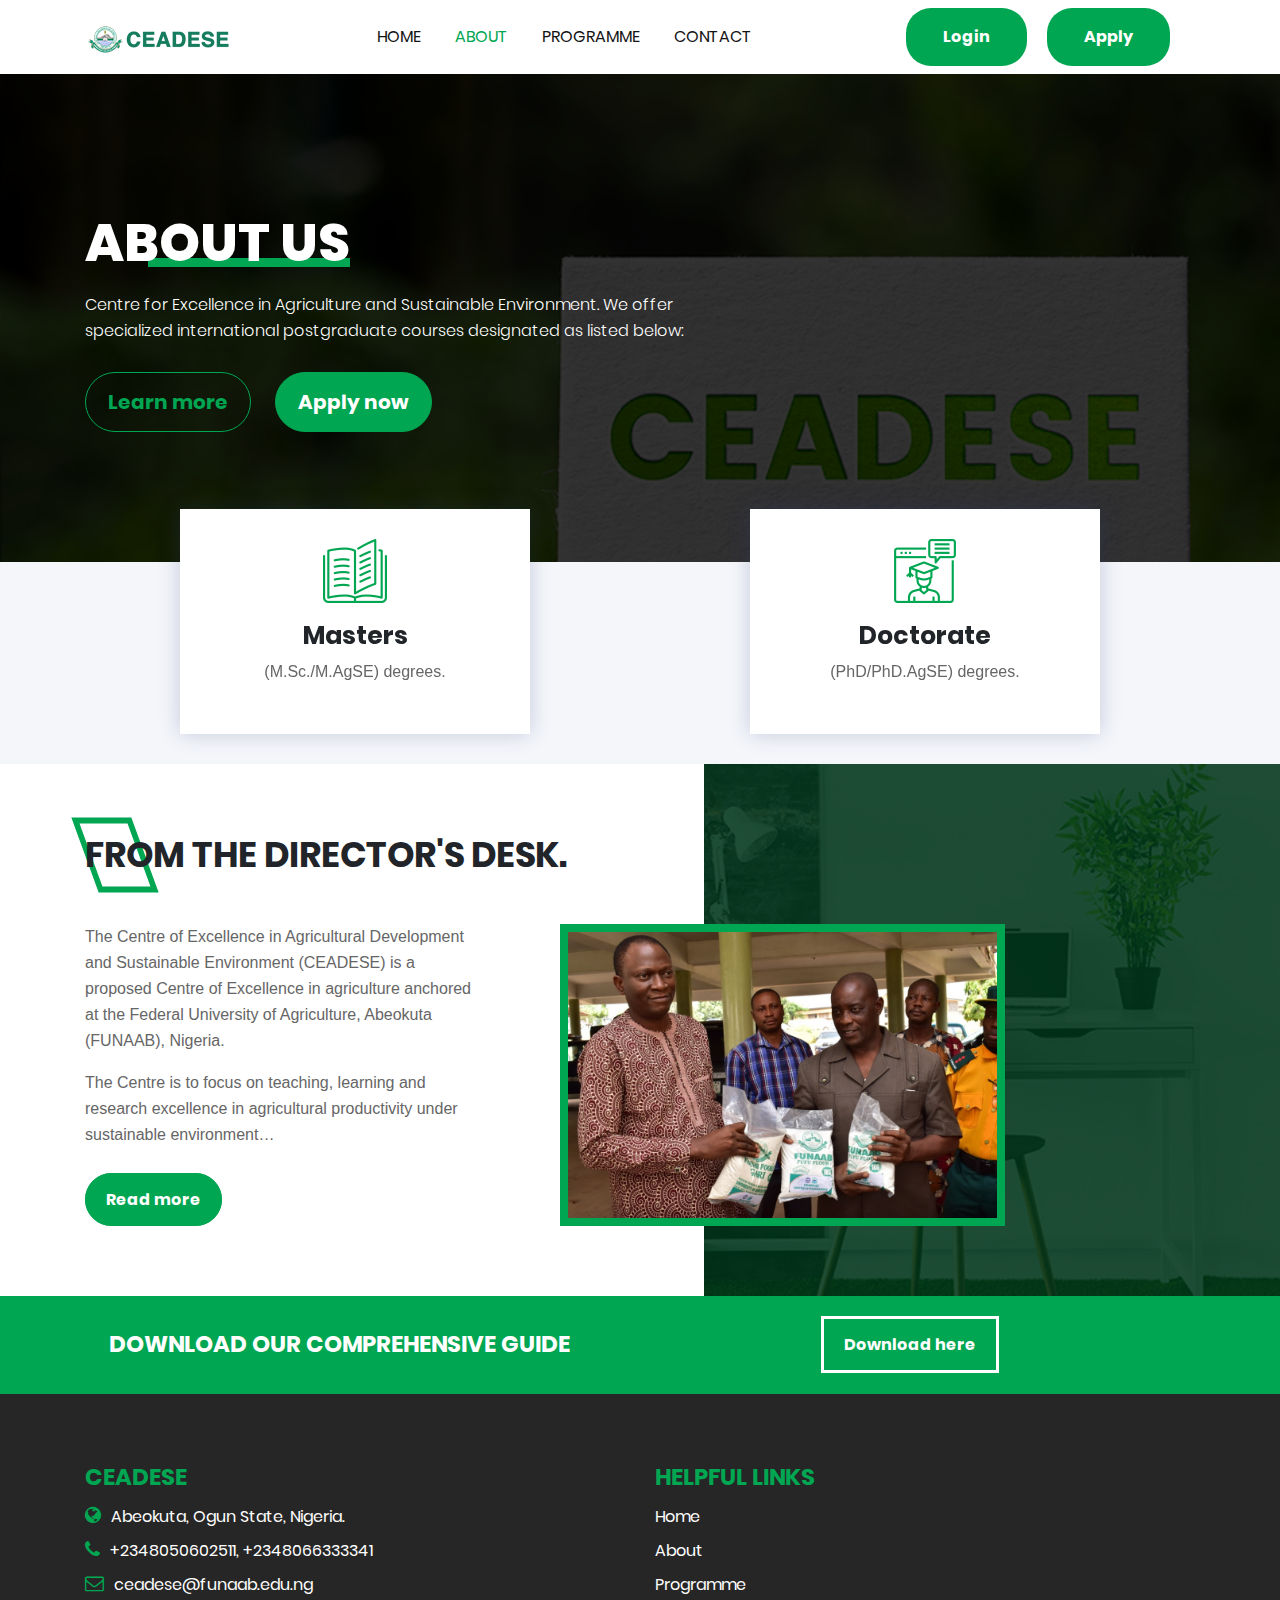
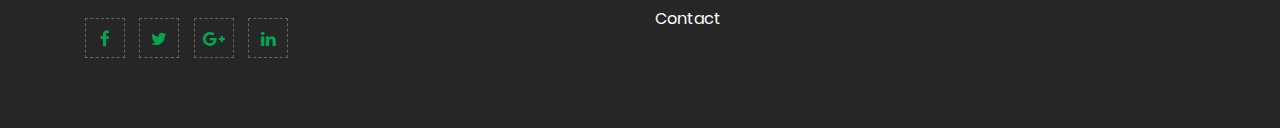
==== commit b8cb8d20: "new changes" ====
--- a/about.html
+++ b/about.html
@@ -89,14 +89,14 @@
                         <div class="overview-item">
                             <img src="images/over2.png" alt="overview-img">
                             <h3>Masters  </h3>
-                            <p>(M.Sc./M.AgSE) degrees in Agricultural Development and Sustainable Environment.</p>                           
+                            <p>(M.Sc./M.AgSE) degrees.</p>
                         </div>
                     </div>
                     <div class="col-lg-4 col-md-6 col-sm-10 m-sm-auto text-center">
                         <div class="overview-item">
                             <img src="images/over3.png" alt="overview-img">
                             <h3> Doctorate  </h3>
-                            <p>(PhD/PhD.AgSE) degrees in Agricultural Development and Sustainable Environment.</p>
+                            <p>(PhD/PhD.AgSE) degrees.</p>
                         </div>
                     </div>
                 </div>
--- a/css/style.css
+++ b/css/style.css
@@ -561,13 +561,13 @@
 =============================*/
 .navbar {
     width: 100%;
-    padding-top: 28px;
+    /* padding-top: 28px; */
     -weebkit-transition: all linear .3s;
     -webkit-transition: all linear .3s;
     -o-transition: all linear .3s;
     transition: all linear .3s;
     background: white !important;
-    padding-bottom: 26px;
+    /* padding-bottom: 26px; */
     position: relative;
 }
 
